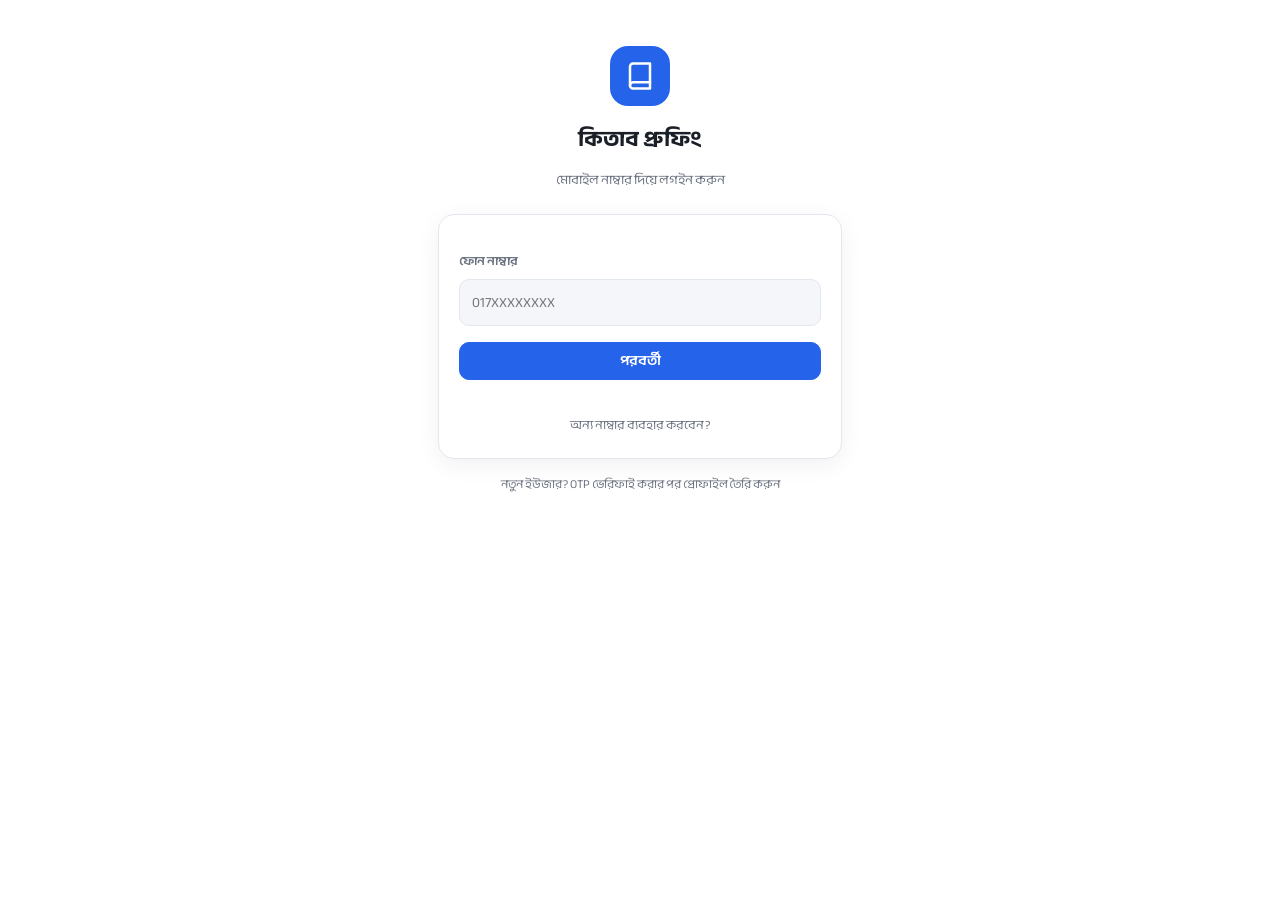
==== admin.html @ d90da6ec "Add files via upload" ====
<!doctype html>
<html lang="bn">
<head>
<meta charset="utf-8">
<meta name="viewport" content="width=device-width, initial-scale=1, viewport-fit=cover">
<title>অ্যাডমিন প্যানেল - কিতাব প্রুফিং</title>
<link rel="preconnect" href="https://fonts.googleapis.com">
<link rel="preconnect" href="https://fonts.gstatic.com" crossorigin>
<link href="https://fonts.googleapis.com/css2?family=Anek+Bangla:wght@400;500;600;700&family=Noto+Serif+Bengali:wght@400;500;600;700&display=swap" rel="stylesheet">
<link rel="stylesheet" href="common.css">
</head>
<body>
<header class="top">
  <button id="bBack" class="sm"><span data-ic="left"></span>টাস্ক</button>
  <h2>অ্যাডমিন প্যানেল</h2>
  <button id="bOut" class="sm"><span data-ic="logout"></span>লগআউট</button>
</header>
<main class="wrap wide">
  <div class="tabs">
    <button id="tUsers" class="on"><span data-ic="users"></span>ব্যবহারকারী</button>
    <button id="tBooks"><span data-ic="book"></span>কিতাব</button>
    <button id="tSet"><span data-ic="settings"></span>সেটিংস</button>
  </div>

  <!-- USERS -->
  <section id="pUsers">
    <div class="row" style="margin-bottom:12px">
      <input id="uq" type="search" placeholder="নাম বা নাম্বার দিয়ে খুঁজুন" style="flex:1;min-width:200px">
      <span class="badge" id="uCount"></span>
      <button id="uReload" class="sm"><span data-ic="refresh"></span></button>
    </div>
    <div id="uList"></div>
  </section>

  <!-- BOOKS -->
  <section id="pBooks" hidden>
    <div class="row" style="margin-bottom:12px"><b style="flex:1">সব কিতাব</b>
      <button id="bAdd" class="primary sm"><span data-ic="plus"></span>নতুন কিতাব</button></div>
    <div id="bList"></div>
  </section>

  <!-- SETTINGS -->
  <section id="pSet" hidden style="max-width:640px">
    <div class="card">
      <b>GitHub ও Gemini সেটিংস</b>
      <p class="hint">এই মানগুলো Supabase-এ থাকে এবং সব কিতাবের view.html-এ প্রযোজ্য হয়। ফাঁকা রাখলে view.html-এর ডিফল্ট ব্যবহার হবে।</p>
      <label class="f" for="sTok">GitHub Token</label><input id="sTok" type="password" autocomplete="off" placeholder="github_pat_...">
      <label class="f" for="sKey">Gemini API Key</label><input id="sKey" type="password" autocomplete="off" placeholder="AIza...">
      <label class="f" for="sMod">Model</label><input id="sMod" type="text" placeholder="gemini-3.5-flash-lite">
      <label class="f" for="sTmp">Temperature (০ – ২)</label><input id="sTmp" type="number" min="0" max="2" step="0.1">
      <label class="f" for="sP1">Prompt - এপি আই ১ (ছবি থেকে টেক্সট / OCR)</label><textarea id="sP1" rows="6"></textarea>
      <label class="f" for="sP2">Prompt - এপি আই ২ (টেক্সট প্রুফিং)</label><textarea id="sP2" rows="6"></textarea>
      <button id="sSave" class="primary block" style="margin-top:18px">সংরক্ষণ</button>
    </div>
  </section>
</main>

<!-- book dialog -->
<dialog id="bDlg">
  <h3 id="bdT">নতুন কিতাব</h3>
  <label class="f" for="fName">কিতাবের নাম *</label><input id="fName" type="text">
  <label class="f" for="fAuth">কিতাবের লেখকের নাম</label><input id="fAuth" type="text">
  <label class="f" for="fCover">কিতাবের ছবির লিংক</label><input id="fCover" type="url" placeholder="https://...">
  <label class="f" for="fPdf">কিতাবের পিডিএফ লিংক</label><input id="fPdf" type="url" placeholder="https://...">
  <label class="f" for="fGu">GitHub Username *</label><input id="fGu" type="text" autocapitalize="off" placeholder="SunniPedia">
  <label class="f" for="fRepo">Repo Name *</label><input id="fRepo" type="text" autocapitalize="off" placeholder="pdftojpg">
  <label class="f" for="fBr">Branch (ঐচ্ছিক)</label><input id="fBr" type="text" autocapitalize="off" placeholder="main">
  <label class="f" for="fFold">রিপোর ফোল্ডার প্রিফিক্স</label><input id="fFold" type="text" autocapitalize="off" placeholder="যেমন: bukhari (ফাঁকা থাকলে কিতাবের নাম)">
  <p class="hint">ফোল্ডার হবে <b>প্রিফিক্স_pages</b>, <b>প্রিফিক্স_texts</b>, <b>প্রিফিক্স_proofed.json</b></p>
  <div class="err" id="bdErr"></div>
  <div class="acts"><button id="bdCancel">বন্ধ</button><button id="bdSave" class="primary">সংরক্ষণ</button></div>
</dialog>

<!-- pin dialog -->
<dialog id="pDlg">
  <h3>PIN রিসেট</h3>
  <p class="hint" id="pdWho"></p>
  <button id="pdClear" class="block" style="margin-top:10px">PIN মুছুন (ইউজার পরের লগইনে নতুন PIN দেবে)</button>
  <label class="f" for="pdNew">অথবা সরাসরি নতুন ৪ ডিজিটের PIN দিন</label>
  <input id="pdNew" class="pin" type="text" inputmode="numeric" maxlength="4" placeholder="----">
  <div class="err" id="pdErr"></div>
  <div class="acts"><button id="pdCancel">বন্ধ</button><button id="pdSet" class="primary">নতুন PIN সেট</button></div>
</dialog>

<script src="common.js"></script>
<script>
(async () => {
const {$,esc,toast}=App;
const me=await App.requireAuth({admin:true});
App.hydrateIcons();
$('bBack').onclick=()=>location.href='task.html'; $('bOut').onclick=()=>App.logout();
const PM={bkash:'বিকাশ',nagad:'নগদ'}, enc=encodeURIComponent;
let users=[],books=[];

/* tabs */
const tabs={Users:'pUsers',Books:'pBooks',Set:'pSet'};
Object.keys(tabs).forEach(k=>$('t'+k).onclick=()=>{
  Object.entries(tabs).forEach(([n,p])=>{$(p).hidden=n!==k;$('t'+n).classList.toggle('on',n===k);});
  if(k==='Set')loadSettings();
});

/* ---------- USERS ---------- */
async function loadUsers(){
  try{users=await App.sb.get('app_users?select=*&order=created_at.desc');renderUsers();}
  catch(e){toast(e.message,true);}
}
function renderUsers(){
  const q=$('uq').value.trim().toLowerCase();
  const l=users.filter(u=>!q||(u.full_name||'').toLowerCase().includes(q)||(u.phone||'').includes(q));
  $('uCount').textContent='মোট '+users.length+' জন';
  $('uList').innerHTML=l.length?l.map(u=>{
    const bound=!App.deviceEmpty(u.device_id), self=u.id===me.id;
    return `<div class="li" data-id="${esc(u.id)}">
      <div class="row"><b style="flex:1">${esc(u.full_name)}${App.isAdminPhone(u.phone)?' <span class="badge ok">অ্যাডমিন</span>':''}</b>
        <span class="badge ${bound?'ok':'warn'}">${bound?'ডিভাইস যুক্ত':'ডিভাইস খালি'}</span>
        <span class="badge ${App.hasPin(u)?'':'warn'}">${App.hasPin(u)?'PIN আছে':'PIN নেই'}</span></div>
      <div class="meta">মোবাইল: ${esc(u.phone)}<br>${esc(PM[u.payment_method]||'পেমেন্ট')}: ${esc(u.payment_number||'-')}<br>যোগ দিয়েছেন: ${u.created_at?new Date(u.created_at).toLocaleString('bn-BD'):'-'}</div>
      <div class="row">
        <button class="sm" data-a="pin"><span data-ic="key"></span>PIN রিসেট</button>
        <button class="sm" data-a="dev"><span data-ic="device"></span>ডিভাইস রিসেট</button>
        ${self?'':'<button class="sm danger" data-a="del"><span data-ic="trash"></span>ডিলিট</button>'}
      </div></div>`;}).join(''):'<div class="empty">কোনো ইউজার নেই</div>';
  App.hydrateIcons($('uList'));
}
$('uq').oninput=renderUsers; $('uReload').onclick=loadUsers;
let pinTarget=null;
$('uList').onclick=async e=>{
  const b=e.target.closest('button[data-a]');if(!b)return;
  const u=users.find(x=>x.id===b.closest('.li').dataset.id);if(!u)return;
  if(b.dataset.a==='pin'){pinTarget=u;$('pdWho').textContent=u.full_name+' ('+u.phone+')';$('pdNew').value='';$('pdErr').textContent='';$('pDlg').showModal();}
  else if(b.dataset.a==='dev'){
    if(!confirm(u.full_name+' এর ডিভাইস রিসেট করবেন? ইউজার অন্য ফোনে লগইন করতে পারবে।'))return;
    try{await App.sb.patch('app_users?id=eq.'+enc(u.id),{device_id:null});toast('ডিভাইস রিসেট হয়েছে');loadUsers();}catch(x){toast(x.message,true);}
  }else if(b.dataset.a==='del'){
    if(!confirm(u.full_name+' কে মুছে ফেলবেন? এটি ফেরানো যাবে না।'))return;
    try{await App.sb.del('app_users?id=eq.'+enc(u.id));toast('ইউজার ডিলিট হয়েছে');loadUsers();}catch(x){toast(x.message,true);}
  }
};
$('pdCancel').onclick=()=>$('pDlg').close();
$('pdNew').oninput=e=>e.target.value=e.target.value.replace(/\D/g,'');
$('pdClear').onclick=async()=>{
  try{await App.sb.patch('app_users?id=eq.'+enc(pinTarget.id),{password_salt:null,password_hash:null});$('pDlg').close();toast('PIN মুছে ফেলা হয়েছে');loadUsers();}catch(x){$('pdErr').textContent=x.message;}
};
$('pdSet').onclick=async()=>{
  const p=$('pdNew').value;if(p.length!==4){$('pdErr').textContent='৪ ডিজিটের PIN দিন';return;}
  try{const s=App.newSalt(),h=await App.hashPin(p,s);
    await App.sb.patch('app_users?id=eq.'+enc(pinTarget.id),{password_salt:s,password_hash:h});
    $('pDlg').close();toast('নতুন PIN সেট হয়েছে');loadUsers();}catch(x){$('pdErr').textContent=x.message;}
};

/* ---------- BOOKS ---------- */
async function loadBooks(){
  try{books=await App.sb.get('books?select=*&order=created_at.desc');renderBooks();}catch(e){toast(e.message,true);}
}
function renderBooks(){
  $('bList').innerHTML=books.length?books.map(b=>`<div class="li" data-id="${esc(b.id)}">
    <div class="row" style="flex-wrap:nowrap">
      <div style="width:44px;height:58px;border-radius:6px;overflow:hidden;background:var(--panel2);flex:none;display:flex;align-items:center;justify-content:center;color:var(--muted)">${b.cover_url?`<img src="${esc(b.cover_url)}" alt="" style="width:100%;height:100%;object-fit:cover">`:App.ic('book')}</div>
      <div style="flex:1;min-width:0"><b>${esc(b.name)}</b><div class="meta">${esc(b.author||'')}<br>${esc(b.github_username)}/${esc(b.repo_name)} &middot; ${esc((b.folder||b.name))}_pages${b.pdf_url?'<br><a href="'+esc(b.pdf_url)+'" target="_blank" rel="noopener">PDF লিংক</a>':''}</div></div>
    </div>
    <div class="row"><button class="sm" data-a="edit"><span data-ic="edit"></span>এডিট</button><button class="sm danger" data-a="del"><span data-ic="trash"></span>ডিলিট</button></div></div>`).join(''):'<div class="empty">কোনো কিতাব যোগ করা হয়নি</div>';
  App.hydrateIcons($('bList'));
}
let editId=null;
function openBook(b){
  editId=b?b.id:null;$('bdT').textContent=b?'কিতাব এডিট':'নতুন কিতাব';$('bdErr').textContent='';
  const v=b||{};
  $('fName').value=v.name||'';$('fAuth').value=v.author||'';$('fCover').value=v.cover_url||'';$('fPdf').value=v.pdf_url||'';
  $('fGu').value=v.github_username||'';$('fRepo').value=v.repo_name||'';$('fBr').value=v.branch||'';$('fFold').value=v.folder||'';
  $('bDlg').showModal();
}
$('bAdd').onclick=()=>openBook(null);$('bdCancel').onclick=()=>$('bDlg').close();
$('bList').onclick=async e=>{
  const b=e.target.closest('button[data-a]');if(!b)return;
  const bk=books.find(x=>x.id===b.closest('.li').dataset.id);if(!bk)return;
  if(b.dataset.a==='edit')openBook(bk);
  else if(confirm('"'+bk.name+'" কিতাবটি ডিলিট করবেন?')){
    try{await App.sb.del('books?id=eq.'+enc(bk.id));toast('কিতাব ডিলিট হয়েছে');loadBooks();}catch(x){toast(x.message,true);}
  }
};
$('bdSave').onclick=async()=>{
  const row={name:$('fName').value.trim(),author:$('fAuth').value.trim(),cover_url:$('fCover').value.trim(),pdf_url:$('fPdf').value.trim(),
    github_username:$('fGu').value.trim(),repo_name:$('fRepo').value.trim(),branch:$('fBr').value.trim(),folder:$('fFold').value.trim().replace(/^\/+|\/+$/g,'')};
  if(!row.name||!row.github_username||!row.repo_name){$('bdErr').textContent='কিতাবের নাম, GitHub Username ও Repo Name আবশ্যক';return;}
  try{
    if(editId)await App.sb.patch('books?id=eq.'+enc(editId),row);else await App.sb.post('books',row);
    $('bDlg').close();toast('কিতাব সংরক্ষিত হয়েছে');loadBooks();
  }catch(x){$('bdErr').textContent=x.message;}
};

/* ---------- SETTINGS ---------- */
async function loadSettings(){
  try{const r=(await App.sb.get('app_settings?id=eq.1&limit=1'))[0]||{};
    $('sTok').value=r.github_token||'';$('sKey').value=r.gemini_api_key||'';$('sMod').value=r.gemini_model||'';
    $('sTmp').value=r.gemini_temp==null?'':r.gemini_temp;$('sP1').value=r.prompt_ocr||'';$('sP2').value=r.prompt_proof||'';
  }catch(e){toast(e.message,true);}
}
$('sSave').onclick=async()=>{
  const t=parseFloat($('sTmp').value);
  const row={id:1,github_token:$('sTok').value.trim(),gemini_api_key:$('sKey').value.trim(),gemini_model:$('sMod').value.trim().replace(/^models\//,''),
    gemini_temp:Number.isFinite(t)?Math.min(2,Math.max(0,t)):null,prompt_ocr:$('sP1').value.trim(),prompt_proof:$('sP2').value.trim()};
  try{await App.sb.upsert('app_settings?on_conflict=id',row);toast('সেটিংস সংরক্ষিত হয়েছে');}catch(e){toast(e.message,true);}
};

loadUsers();loadBooks();
})();
</script>
</body>
</html>
---- common.css ----
:root{--bg:#fff;--fg:#1b1f27;--muted:#6b7280;--line:#e3e7ee;--panel:#f4f6fa;--panel2:#eaeef5;--pri:#2563eb;--pri-fg:#fff;--ok:#16a34a;--warn:#c2410c;--err:#dc2626;
--ui:"Anek Bangla","Noto Sans Bengali","Kalpurush",system-ui,-apple-system,"Segoe UI",sans-serif}
@media(prefers-color-scheme:dark){:root{--bg:#14161a;--fg:#e8eaed;--muted:#9aa3b2;--line:#2a2e36;--panel:#1d2127;--panel2:#262b33;--pri:#7aa7ff;--pri-fg:#0b0d10;--ok:#6fd08c;--warn:#fbbf24;--err:#f87171}}
*{box-sizing:border-box}html,body{margin:0;min-height:100%}
body{background:var(--bg);color:var(--fg);font-family:var(--ui);font-size:14px;-webkit-font-smoothing:antialiased}
.i{width:16px;height:16px;flex:none;fill:none;stroke:currentColor;stroke-width:2;stroke-linecap:round;stroke-linejoin:round}
.i.lg{width:22px;height:22px}
button,select,input,textarea{font:inherit;color:var(--fg);background:var(--panel);border:1px solid var(--line);border-radius:10px;padding:9px 12px;transition:background .15s,border-color .15s,filter .15s}
button{cursor:pointer;display:inline-flex;align-items:center;justify-content:center;gap:6px;line-height:1.25;white-space:nowrap}
button:hover{background:var(--panel2)}button:active{filter:brightness(.92)}button:disabled{opacity:.5;cursor:default}
button.primary{background:var(--pri);border-color:var(--pri);color:var(--pri-fg);font-weight:600}
button.danger{color:var(--err);border-color:var(--err);background:transparent}
button.sm{padding:5px 9px;font-size:12.5px;border-radius:8px}
button.block{width:100%}
input:focus,select:focus,textarea:focus,button:focus-visible{outline:2px solid var(--pri);outline-offset:1px}
input,select,textarea{width:100%}textarea{resize:vertical;min-height:90px}
label.f{display:block;font-size:12.5px;font-weight:600;color:var(--muted);margin:14px 0 6px}
.err{color:var(--err);font-size:12.5px;min-height:18px;margin-top:10px;text-align:center}
.hint{color:var(--muted);font-size:12px;line-height:1.5}
.wrap{max-width:440px;margin:0 auto;padding:28px 18px 40px}
.wrap.wide{max-width:980px}
.brand{display:flex;flex-direction:column;align-items:center;gap:8px;margin:18px 0 22px;text-align:center}
.brand .logo{width:60px;height:60px;border-radius:18px;background:var(--pri);color:var(--pri-fg);display:flex;align-items:center;justify-content:center}
.brand .logo .i{width:30px;height:30px}
.brand h1{font-size:22px;margin:4px 0 0}.brand p{margin:0;color:var(--muted);font-size:13px}
.card{background:var(--bg);border:1px solid var(--line);border-radius:16px;padding:20px;box-shadow:0 6px 24px rgba(0,0,0,.06)}
.pin{text-align:center;letter-spacing:.6em;font-size:22px;font-weight:700;padding-left:.6em}
.link{background:none;border:0;color:var(--pri);padding:10px 0 0;font-size:12.5px;font-weight:600;width:100%}
.link.mut{color:var(--muted);font-weight:400}
.seg{display:flex;gap:8px}.seg label{flex:1;position:relative}
.seg input{position:absolute;opacity:0;pointer-events:none}
.seg span{display:flex;align-items:center;justify-content:center;gap:6px;padding:10px;border:1px solid var(--line);border-radius:10px;background:var(--panel);font-weight:600;cursor:pointer}
.seg input:checked+span{background:var(--pri);border-color:var(--pri);color:var(--pri-fg)}
header.top{position:sticky;top:0;z-index:20;display:flex;align-items:center;gap:8px;padding:10px 14px;background:var(--bg);border-bottom:1px solid var(--line)}
header.top h2{flex:1;margin:0;font-size:16px}
.grid{display:grid;grid-template-columns:repeat(auto-fill,minmax(150px,1fr));gap:14px}
.book{display:flex;flex-direction:column;background:var(--bg);border:1px solid var(--line);border-radius:14px;overflow:hidden;cursor:pointer;text-align:left;padding:0;transition:transform .15s,box-shadow .15s}
.book:hover{transform:translateY(-2px);box-shadow:0 8px 22px rgba(0,0,0,.1)}
.book .cv{aspect-ratio:3/4;background:var(--panel2);display:flex;align-items:center;justify-content:center;color:var(--muted)}
.book .cv img{width:100%;height:100%;object-fit:cover;display:block}.book .cv .i{width:40px;height:40px}
.book .bt{padding:10px 11px 12px}.book b{display:block;font-size:14px;line-height:1.35}.book small{color:var(--muted)}
.empty{text-align:center;color:var(--muted);padding:40px 10px}
nav.bottom{position:fixed;left:0;right:0;bottom:0;display:flex;background:var(--bg);border-top:1px solid var(--line);padding-bottom:env(safe-area-inset-bottom,0)}
nav.bottom button{flex:1;flex-direction:column;gap:3px;border:0;border-radius:0;background:transparent;padding:9px 0;color:var(--muted);font-size:12px}
nav.bottom button.on{color:var(--pri);font-weight:700}nav.bottom .i{width:22px;height:22px}
.row{display:flex;align-items:center;gap:10px;flex-wrap:wrap}
.li{display:flex;flex-direction:column;gap:8px;padding:12px;border:1px solid var(--line);border-radius:12px;background:var(--bg);margin-bottom:10px}
.li .meta{color:var(--muted);font-size:12.5px;line-height:1.6}
.badge{display:inline-block;padding:1px 8px;border-radius:99px;font-size:11px;font-weight:600;background:var(--panel2);color:var(--muted)}
.badge.ok{background:rgba(22,163,74,.14);color:var(--ok)}.badge.warn{background:rgba(194,65,12,.14);color:var(--warn)}
.tabs{display:flex;gap:6px;margin:14px 0;overflow-x:auto}.tabs button{flex:none}.tabs button.on{background:var(--pri);border-color:var(--pri);color:var(--pri-fg);font-weight:600}
dialog{border:1px solid var(--line);border-radius:16px;padding:20px;background:var(--bg);color:var(--fg);width:min(92vw,460px);max-height:90vh}
dialog::backdrop{background:rgba(0,0,0,.45)}dialog h3{margin:0 0 4px}
dialog .acts{display:flex;gap:8px;justify-content:flex-end;margin-top:18px}
.av{width:76px;height:76px;border-radius:50%;background:var(--pri);color:var(--pri-fg);display:flex;align-items:center;justify-content:center;font-size:30px;font-weight:700;margin:0 auto 10px}
.kv{display:flex;justify-content:space-between;gap:12px;padding:12px 0;border-bottom:1px solid var(--line)}.kv span{color:var(--muted)}
#toast{position:fixed;left:50%;bottom:84px;transform:translateX(-50%);background:#111827;color:#fff;padding:9px 16px;border-radius:10px;font-size:13px;opacity:0;pointer-events:none;transition:opacity .2s;z-index:200;max-width:90vw;text-align:center}
#toast.show{opacity:1}#toast.bad{background:var(--err)}
.spin{width:18px;height:18px;border:2px solid var(--line);border-top-color:var(--pri);border-radius:50%;animation:sp .7s linear infinite;margin:14px auto;display:none}.spin.on{display:block}
@keyframes sp{to{transform:rotate(360deg)}}
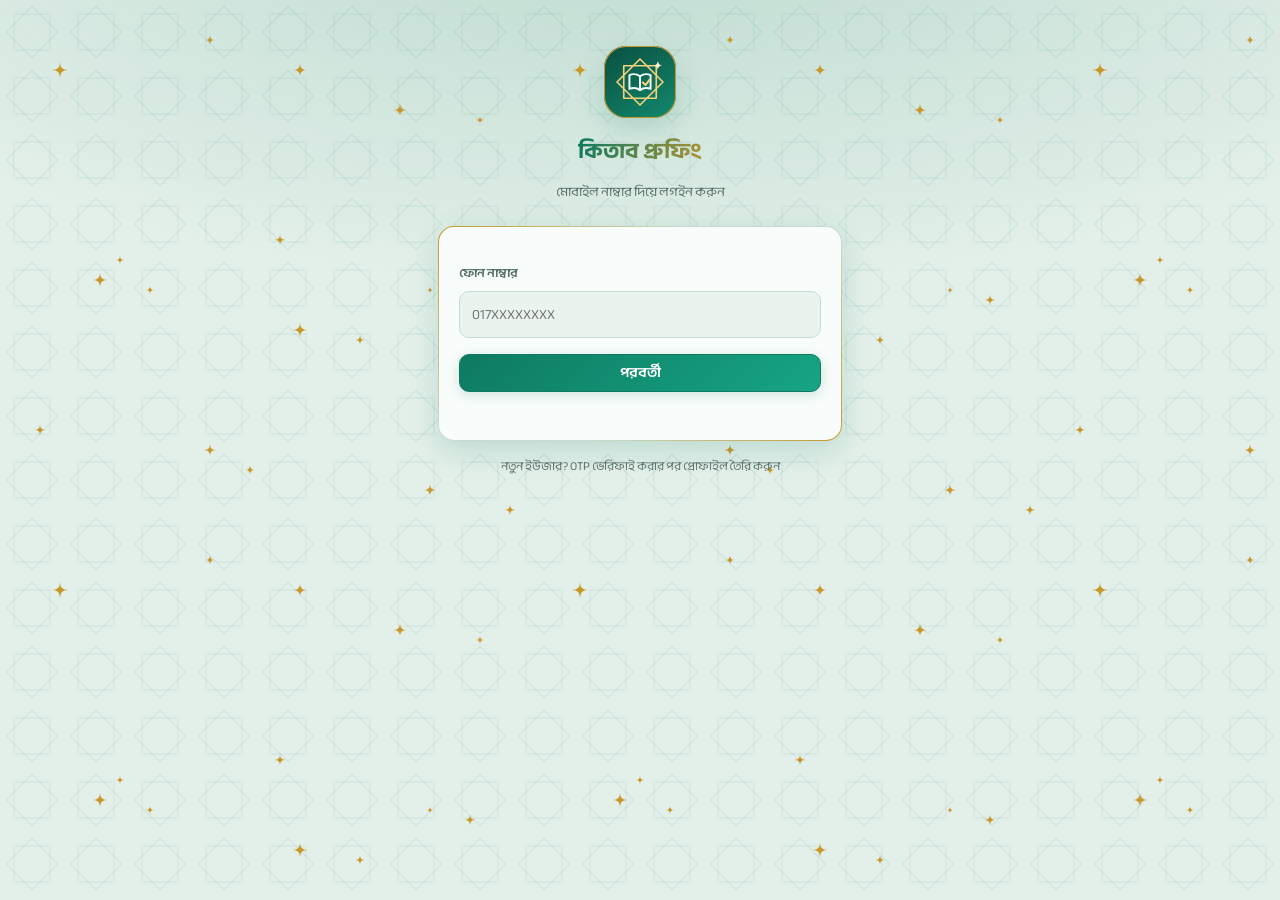
==== commit 6ce08bd7: "Add files via upload" ====
--- a/admin.html
+++ b/admin.html
@@ -8,6 +8,9 @@
 <link rel="preconnect" href="https://fonts.gstatic.com" crossorigin>
 <link href="https://fonts.googleapis.com/css2?family=Anek+Bangla:wght@400;500;600;700&family=Noto+Serif+Bengali:wght@400;500;600;700&display=swap" rel="stylesheet">
 <link rel="stylesheet" href="common.css">
+<link rel="stylesheet" href="theme.css">
+<link rel="icon" href="icon.svg" type="image/svg+xml">
+<meta name="theme-color" content="#0b5f4c">
 </head>
 <body>
 <header class="top">
@@ -41,10 +44,23 @@
 
   <!-- SETTINGS -->
   <section id="pSet" hidden style="max-width:640px">
+    <div class="card" style="margin-bottom:16px">
+      <div class="row"><b style="flex:1">এপি আই নিয়ন্ত্রণ (চালু / বন্ধ)</b><span class="apistate on" id="sApiState">চালু</span></div>
+      <p class="hint">বন্ধ করলে view.html-এ এপি আই - ১ (ছবি থেকে টেক্সট, অটো OCR সহ) ও এপি আই - ২ (প্রুফিং) কেউই চালাতে পারবে না — টেক্সট আর নিজে থেকে আসবে না, পেইজের স্ট্যাটাস লাইনে <b>"টেক্সট নেই (পেস্ট করে সেভ করুন) • এপি আই বন্ধ"</b> দেখাবে। টগল করলেই সাথে সাথে সংরক্ষিত হয় (ইউজাররা সর্বোচ্চ ~৩০ সেকেন্ডের মধ্যে বা পেইজে ফিরলেই নতুন অবস্থা পায়)।</p>
+      <label class="sw" for="sApiOn"><input id="sApiOn" type="checkbox" checked><span class="sw-t"></span><b id="sApiLbl">এপি আই চালু</b></label>
+    </div>
     <div class="card">
-      <b>GitHub ও Gemini সেটিংস</b>
-      <p class="hint">এই মানগুলো Supabase-এ থাকে এবং সব কিতাবের view.html-এ প্রযোজ্য হয়। ফাঁকা রাখলে view.html-এর ডিফল্ট ব্যবহার হবে।</p>
+      <b>GitHub সেটিংস (সব কিতাবের ডিফল্ট)</b>
+      <p class="hint">কোনো কিতাবে নিজস্ব GitHub Username / Repo না দিলে এই ডিফল্ট ব্যবহার হবে। মানগুলো Supabase-এ থাকে এবং সব কিতাবের view.html-এ প্রযোজ্য হয়।</p>
+      <label class="f" for="sGu">GitHub Username</label><input id="sGu" type="text" autocapitalize="off" placeholder="SunniPedia">
+      <label class="f" for="sRepo">Repo Name</label><input id="sRepo" type="text" autocapitalize="off" placeholder="pdftojpg">
+      <label class="f" for="sBr">Branch (ফাঁকা = ডিফল্ট ব্রাঞ্চ)</label><input id="sBr" type="text" autocapitalize="off" placeholder="main">
+      <label class="f" for="sPages">পেইজ ফোল্ডার (প্রিফিক্স_ এর পরে)</label><input id="sPages" type="text" autocapitalize="off" placeholder="pages">
+      <label class="f" for="sTexts">টেক্সট ফোল্ডার</label><input id="sTexts" type="text" autocapitalize="off" placeholder="texts">
+      <label class="f" for="sProofF">প্রুফড ফাইলের নাম</label><input id="sProofF" type="text" autocapitalize="off" placeholder="proofed.json">
+      <label class="f" for="sProofD">প্রুফড ফোল্ডার</label><input id="sProofD" type="text" autocapitalize="off" placeholder="proofed">
       <label class="f" for="sTok">GitHub Token</label><input id="sTok" type="password" autocomplete="off" placeholder="github_pat_...">
+      <b style="display:block;margin-top:22px">Gemini সেটিংস</b>
       <label class="f" for="sKey">Gemini API Key</label><input id="sKey" type="password" autocomplete="off" placeholder="AIza...">
       <label class="f" for="sMod">Model</label><input id="sMod" type="text" placeholder="gemini-3.5-flash-lite">
       <label class="f" for="sTmp">Temperature (০ – ২)</label><input id="sTmp" type="number" min="0" max="2" step="0.1">
@@ -62,9 +78,10 @@
   <label class="f" for="fAuth">কিতাবের লেখকের নাম</label><input id="fAuth" type="text">
   <label class="f" for="fCover">কিতাবের ছবির লিংক</label><input id="fCover" type="url" placeholder="https://...">
   <label class="f" for="fPdf">কিতাবের পিডিএফ লিংক</label><input id="fPdf" type="url" placeholder="https://...">
-  <label class="f" for="fGu">GitHub Username *</label><input id="fGu" type="text" autocapitalize="off" placeholder="SunniPedia">
-  <label class="f" for="fRepo">Repo Name *</label><input id="fRepo" type="text" autocapitalize="off" placeholder="pdftojpg">
-  <label class="f" for="fBr">Branch (ঐচ্ছিক)</label><input id="fBr" type="text" autocapitalize="off" placeholder="main">
+  <label class="f" for="fGu">GitHub Username (ফাঁকা = ডিফল্ট)</label><input id="fGu" type="text" autocapitalize="off">
+  <label class="f" for="fRepo">Repo Name (ফাঁকা = ডিফল্ট)</label><input id="fRepo" type="text" autocapitalize="off">
+  <label class="f" for="fBr">Branch (ফাঁকা = ডিফল্ট)</label><input id="fBr" type="text" autocapitalize="off" placeholder="main">
+  <p class="hint" id="fDef"></p>
   <label class="f" for="fFold">রিপোর ফোল্ডার প্রিফিক্স</label><input id="fFold" type="text" autocapitalize="off" placeholder="যেমন: bukhari (ফাঁকা থাকলে কিতাবের নাম)">
   <p class="hint">ফোল্ডার হবে <b>প্রিফিক্স_pages</b>, <b>প্রিফিক্স_texts</b>, <b>প্রিফিক্স_proofed.json</b></p>
   <div class="err" id="bdErr"></div>
@@ -90,7 +107,9 @@
 App.hydrateIcons();
 $('bBack').onclick=()=>location.href='task.html'; $('bOut').onclick=()=>App.logout();
 const PM={bkash:'বিকাশ',nagad:'নগদ'}, enc=encodeURIComponent;
-let users=[],books=[];
+let users=[],books=[],S={};
+const DEF={github_username:'SunniPedia',repo_name:'pdftojpg',pages_dir:'pages',texts_dir:'texts',proof_file:'proofed.json',proof_dir:'proofed'};
+const eff=(b,k)=>(b[k]||S[k]||DEF[k]||'');
 
 /* tabs */
 const tabs={Users:'pUsers',Books:'pBooks',Set:'pSet'};
@@ -156,7 +175,7 @@
   $('bList').innerHTML=books.length?books.map(b=>`<div class="li" data-id="${esc(b.id)}">
     <div class="row" style="flex-wrap:nowrap">
       <div style="width:44px;height:58px;border-radius:6px;overflow:hidden;background:var(--panel2);flex:none;display:flex;align-items:center;justify-content:center;color:var(--muted)">${b.cover_url?`<img src="${esc(b.cover_url)}" alt="" style="width:100%;height:100%;object-fit:cover">`:App.ic('book')}</div>
-      <div style="flex:1;min-width:0"><b>${esc(b.name)}</b><div class="meta">${esc(b.author||'')}<br>${esc(b.github_username)}/${esc(b.repo_name)} &middot; ${esc((b.folder||b.name))}_pages${b.pdf_url?'<br><a href="'+esc(b.pdf_url)+'" target="_blank" rel="noopener">PDF লিংক</a>':''}</div></div>
+      <div style="flex:1;min-width:0"><b>${esc(b.name)}</b><div class="meta">${esc(b.author||'')}<br>${esc(eff(b,'github_username'))}/${esc(eff(b,'repo_name'))}${(!b.github_username&&!b.repo_name)?' (ডিফল্ট)':''} &middot; ${esc((b.folder||b.name))}_${esc(S.pages_dir||DEF.pages_dir)}${b.pdf_url?'<br><a href="'+esc(b.pdf_url)+'" target="_blank" rel="noopener">PDF লিংক</a>':''}</div></div>
     </div>
     <div class="row"><button class="sm" data-a="edit"><span data-ic="edit"></span>এডিট</button><button class="sm danger" data-a="del"><span data-ic="trash"></span>ডিলিট</button></div></div>`).join(''):'<div class="empty">কোনো কিতাব যোগ করা হয়নি</div>';
   App.hydrateIcons($('bList'));
@@ -167,6 +186,8 @@
   const v=b||{};
   $('fName').value=v.name||'';$('fAuth').value=v.author||'';$('fCover').value=v.cover_url||'';$('fPdf').value=v.pdf_url||'';
   $('fGu').value=v.github_username||'';$('fRepo').value=v.repo_name||'';$('fBr').value=v.branch||'';$('fFold').value=v.folder||'';
+  $('fGu').placeholder=eff({},'github_username');$('fRepo').placeholder=eff({},'repo_name');
+  $('fDef').textContent='ডিফল্ট: '+eff({},'github_username')+' / '+eff({},'repo_name')+' (সেটিংস ট্যাব থেকে বদলানো যায়)';
   $('bDlg').showModal();
 }
 $('bAdd').onclick=()=>openBook(null);$('bdCancel').onclick=()=>$('bDlg').close();
@@ -181,7 +202,7 @@
 $('bdSave').onclick=async()=>{
   const row={name:$('fName').value.trim(),author:$('fAuth').value.trim(),cover_url:$('fCover').value.trim(),pdf_url:$('fPdf').value.trim(),
     github_username:$('fGu').value.trim(),repo_name:$('fRepo').value.trim(),branch:$('fBr').value.trim(),folder:$('fFold').value.trim().replace(/^\/+|\/+$/g,'')};
-  if(!row.name||!row.github_username||!row.repo_name){$('bdErr').textContent='কিতাবের নাম, GitHub Username ও Repo Name আবশ্যক';return;}
+  if(!row.name){$('bdErr').textContent='কিতাবের নাম আবশ্যক';return;}
   try{
     if(editId)await App.sb.patch('books?id=eq.'+enc(editId),row);else await App.sb.post('books',row);
     $('bDlg').close();toast('কিতাব সংরক্ষিত হয়েছে');loadBooks();
@@ -189,20 +210,54 @@
 };
 
 /* ---------- SETTINGS ---------- */
+async function fetchS(){try{S=(await App.sb.get('app_settings?id=eq.1&limit=1'))[0]||{};}catch(e){S={};toast(e.message,true);}return S;}
 async function loadSettings(){
-  try{const r=(await App.sb.get('app_settings?id=eq.1&limit=1'))[0]||{};
+  try{const r=await fetchS();
+    $('sGu').value=r.github_username||DEF.github_username;$('sRepo').value=r.repo_name||DEF.repo_name;$('sBr').value=r.branch||'';
+    $('sPages').value=r.pages_dir||DEF.pages_dir;$('sTexts').value=r.texts_dir||DEF.texts_dir;
+    $('sProofF').value=r.proof_file||DEF.proof_file;$('sProofD').value=r.proof_dir||DEF.proof_dir;
     $('sTok').value=r.github_token||'';$('sKey').value=r.gemini_api_key||'';$('sMod').value=r.gemini_model||'';
     $('sTmp').value=r.gemini_temp==null?'':r.gemini_temp;$('sP1').value=r.prompt_ocr||'';$('sP2').value=r.prompt_proof||'';
+    showApi(r.api_enabled!==false);
   }catch(e){toast(e.message,true);}
 }
 $('sSave').onclick=async()=>{
   const t=parseFloat($('sTmp').value);
-  const row={id:1,github_token:$('sTok').value.trim(),gemini_api_key:$('sKey').value.trim(),gemini_model:$('sMod').value.trim().replace(/^models\//,''),
-    gemini_temp:Number.isFinite(t)?Math.min(2,Math.max(0,t)):null,prompt_ocr:$('sP1').value.trim(),prompt_proof:$('sP2').value.trim()};
-  try{await App.sb.upsert('app_settings?on_conflict=id',row);toast('সেটিংস সংরক্ষিত হয়েছে');}catch(e){toast(e.message,true);}
-};
-
-loadUsers();loadBooks();
+  const sl=v=>v.trim().replace(/^\/+|\/+$/g,'');
+  const row={id:1,github_username:sl($('sGu').value)||DEF.github_username,repo_name:sl($('sRepo').value)||DEF.repo_name,branch:$('sBr').value.trim(),
+    pages_dir:sl($('sPages').value)||DEF.pages_dir,texts_dir:sl($('sTexts').value)||DEF.texts_dir,
+    proof_file:$('sProofF').value.trim().replace(/^\/+/,'')||DEF.proof_file,proof_dir:sl($('sProofD').value)||DEF.proof_dir,
+    github_token:$('sTok').value.trim(),gemini_api_key:$('sKey').value.trim(),gemini_model:$('sMod').value.trim().replace(/^models\//,''),
+    gemini_temp:Number.isFinite(t)?Math.min(2,Math.max(0,t)):null,prompt_ocr:$('sP1').value.trim(),prompt_proof:$('sP2').value.trim(),
+    api_enabled:$('sApiOn').checked};
+  try{await App.sb.upsert('app_settings?on_conflict=id',row);S={...S,...row};renderBooks();toast('সেটিংস সংরক্ষিত হয়েছে');}
+  catch(e){
+    if(/api_enabled/i.test(e.message)){ // নতুন কলাম এখনো যোগ হয়নি: বাকি সেটিংস অন্তত সংরক্ষণ হোক
+      const{api_enabled,...rest}=row;
+      try{await App.sb.upsert('app_settings?on_conflict=id',rest);S={...S,...rest};renderBooks();toast('সেটিংস সংরক্ষিত, কিন্তু এপি আই চালু/বন্ধ সংরক্ষণ হয়নি — Supabase SQL Editor-এ supabase_api_toggle.sql চালান',true);}
+      catch(e2){toast(e2.message,true);}
+    }else toast(e.message,true);
+  }
+};
+
+/* ---------- API চালু/বন্ধ (টগল করলেই সাথে সাথে সংরক্ষণ) ---------- */
+function showApi(on){
+  $('sApiOn').checked=on;$('sApiLbl').textContent=on?'এপি আই চালু':'এপি আই বন্ধ';
+  const b=$('sApiState');b.textContent=on?'চালু':'বন্ধ';b.className='apistate '+(on?'on':'off');
+}
+$('sApiOn').onchange=async e=>{
+  const on=e.target.checked;e.target.disabled=true;showApi(on);
+  try{
+    let r=await App.sb.patch('app_settings?id=eq.1',{api_enabled:on});
+    if(!r.length)r=await App.sb.upsert('app_settings?on_conflict=id',{id:1,api_enabled:on});
+    S={...S,api_enabled:on};toast(on?'এপি আই চালু করা হয়েছে':'এপি আই বন্ধ করা হয়েছে');
+  }catch(x){
+    showApi(!on);
+    toast(/api_enabled/i.test(x.message)?'api_enabled কলাম নেই — Supabase SQL Editor-এ supabase_api_toggle.sql চালান':x.message,true);
+  }finally{e.target.disabled=false;}
+};
+
+loadUsers();fetchS().then(loadBooks);
 })();
 </script>
 </body>
--- a/common.css
+++ b/common.css
@@ -1,6 +1,7 @@
 :root{--bg:#fff;--fg:#1b1f27;--muted:#6b7280;--line:#e3e7ee;--panel:#f4f6fa;--panel2:#eaeef5;--pri:#2563eb;--pri-fg:#fff;--ok:#16a34a;--warn:#c2410c;--err:#dc2626;
 --ui:"Anek Bangla","Noto Sans Bengali","Kalpurush",system-ui,-apple-system,"Segoe UI",sans-serif}
 @media(prefers-color-scheme:dark){:root{--bg:#14161a;--fg:#e8eaed;--muted:#9aa3b2;--line:#2a2e36;--panel:#1d2127;--panel2:#262b33;--pri:#7aa7ff;--pri-fg:#0b0d10;--ok:#6fd08c;--warn:#fbbf24;--err:#f87171}}
+[hidden]{display:none!important}
 *{box-sizing:border-box}html,body{margin:0;min-height:100%}
 body{background:var(--bg);color:var(--fg);font-family:var(--ui);font-size:14px;-webkit-font-smoothing:antialiased}
 .i{width:16px;height:16px;flex:none;fill:none;stroke:currentColor;stroke-width:2;stroke-linecap:round;stroke-linejoin:round}
--- a/theme.css
+++ b/theme.css
@@ -0,0 +1,101 @@
+/* RizwanTask theme — জামরুদ (emerald) + সোনালি ঝিলিমিলি
+   সব পেইজে common.css / view.html-এর inline স্টাইলের পরে লোড হয় (তাই রঙ ও সাজ এখান থেকেই নিয়ন্ত্রিত)। */
+:root{
+  --canvas:#e3f0e9;--bg:#f8fcfa;--fg:#12261f;--muted:#587068;--line:#c6dbd0;--panel:#eaf4ef;--panel2:#d9e9e0;
+  --pri:#0e7a62;--pri2:#16a583;--pri-fg:#fff;--ok:#15803d;--warn:#b45309;--err:#dc2626;
+  --gold:#c9972b;--gold2:#f2d27a;--glow:rgba(14,122,98,.18);
+  --tile:url("data:image/svg+xml,%3Csvg xmlns='http://www.w3.org/2000/svg' width='64' height='64' viewBox='0 0 64 64'%3E%3Cg fill='none' stroke='%230e7a62' stroke-opacity='.11' stroke-width='1'%3E%3Crect x='14' y='14' width='36' height='36'/%3E%3Crect x='14' y='14' width='36' height='36' transform='rotate(45 32 32)'/%3E%3C/g%3E%3C/svg%3E");
+  --sp1:url("data:image/svg+xml,%3Csvg xmlns='http://www.w3.org/2000/svg' width='520' height='520' viewBox='0 0 520 520'%3E%3Cg fill='%23c9972b'%3E%3Cpath transform='translate(60 70) scale(1.3)' d='M0-6Q0 0 6 0Q0 0 0 6Q0 0-6 0Q0 0 0-6z'/%3E%3Cpath transform='translate(210 40) scale(0.8)' d='M0-6Q0 0 6 0Q0 0 0 6Q0 0-6 0Q0 0 0-6z'/%3E%3Cpath transform='translate(400 110) scale(1.1)' d='M0-6Q0 0 6 0Q0 0 0 6Q0 0-6 0Q0 0 0-6z'/%3E%3Cpath transform='translate(470 300) scale(0.9)' d='M0-6Q0 0 6 0Q0 0 0 6Q0 0-6 0Q0 0 0-6z'/%3E%3Cpath transform='translate(120 260) scale(0.7)' d='M0-6Q0 0 6 0Q0 0 0 6Q0 0-6 0Q0 0 0-6z'/%3E%3Cpath transform='translate(300 330) scale(1.2)' d='M0-6Q0 0 6 0Q0 0 0 6Q0 0-6 0Q0 0 0-6z'/%3E%3Cpath transform='translate(40 430) scale(0.9)' d='M0-6Q0 0 6 0Q0 0 0 6Q0 0-6 0Q0 0 0-6z'/%3E%3Cpath transform='translate(250 470) scale(0.8)' d='M0-6Q0 0 6 0Q0 0 0 6Q0 0-6 0Q0 0 0-6z'/%3E%3Cpath transform='translate(430 490) scale(1.0)' d='M0-6Q0 0 6 0Q0 0 0 6Q0 0-6 0Q0 0 0-6z'/%3E%3C/g%3E%3C/svg%3E");--sp2:url("data:image/svg+xml,%3Csvg xmlns='http://www.w3.org/2000/svg' width='520' height='520' viewBox='0 0 520 520'%3E%3Cg fill='%23c9972b'%3E%3Cpath transform='translate(150 150) scale(0.9)' d='M0-6Q0 0 6 0Q0 0 0 6Q0 0-6 0Q0 0 0-6z'/%3E%3Cpath transform='translate(350 30) scale(0.7)' d='M0-6Q0 0 6 0Q0 0 0 6Q0 0-6 0Q0 0 0-6z'/%3E%3Cpath transform='translate(490 190) scale(1.2)' d='M0-6Q0 0 6 0Q0 0 0 6Q0 0-6 0Q0 0 0-6z'/%3E%3Cpath transform='translate(80 360) scale(1.0)' d='M0-6Q0 0 6 0Q0 0 0 6Q0 0-6 0Q0 0 0-6z'/%3E%3Cpath transform='translate(230 250) scale(0.8)' d='M0-6Q0 0 6 0Q0 0 0 6Q0 0-6 0Q0 0 0-6z'/%3E%3Cpath transform='translate(380 420) scale(0.9)' d='M0-6Q0 0 6 0Q0 0 0 6Q0 0-6 0Q0 0 0-6z'/%3E%3Cpath transform='translate(300 200) scale(0.6)' d='M0-6Q0 0 6 0Q0 0 0 6Q0 0-6 0Q0 0 0-6z'/%3E%3Cpath transform='translate(170 500) scale(1.1)' d='M0-6Q0 0 6 0Q0 0 0 6Q0 0-6 0Q0 0 0-6z'/%3E%3Cpath transform='translate(20 200) scale(0.7)' d='M0-6Q0 0 6 0Q0 0 0 6Q0 0-6 0Q0 0 0-6z'/%3E%3C/g%3E%3C/svg%3E");
+}
+@media(prefers-color-scheme:dark){:root{
+  --canvas:#06110e;--bg:#0c1b16;--fg:#e4f1ea;--muted:#8db0a3;--line:#1f3b32;--panel:#12261f;--panel2:#1a3329;
+  --pri:#3fd3a6;--pri2:#27b88c;--pri-fg:#04130e;--ok:#6fd08c;--warn:#fbbf24;--err:#f87171;
+  --gold:#e8c56f;--gold2:#f6dc94;--glow:rgba(63,211,166,.2);
+  --tile:url("data:image/svg+xml,%3Csvg xmlns='http://www.w3.org/2000/svg' width='64' height='64' viewBox='0 0 64 64'%3E%3Cg fill='none' stroke='%233fd3a6' stroke-opacity='.09' stroke-width='1'%3E%3Crect x='14' y='14' width='36' height='36'/%3E%3Crect x='14' y='14' width='36' height='36' transform='rotate(45 32 32)'/%3E%3C/g%3E%3C/svg%3E");
+  --sp1:url("data:image/svg+xml,%3Csvg xmlns='http://www.w3.org/2000/svg' width='520' height='520' viewBox='0 0 520 520'%3E%3Cg fill='%23f2d27a'%3E%3Cpath transform='translate(60 70) scale(1.3)' d='M0-6Q0 0 6 0Q0 0 0 6Q0 0-6 0Q0 0 0-6z'/%3E%3Cpath transform='translate(210 40) scale(0.8)' d='M0-6Q0 0 6 0Q0 0 0 6Q0 0-6 0Q0 0 0-6z'/%3E%3Cpath transform='translate(400 110) scale(1.1)' d='M0-6Q0 0 6 0Q0 0 0 6Q0 0-6 0Q0 0 0-6z'/%3E%3Cpath transform='translate(470 300) scale(0.9)' d='M0-6Q0 0 6 0Q0 0 0 6Q0 0-6 0Q0 0 0-6z'/%3E%3Cpath transform='translate(120 260) scale(0.7)' d='M0-6Q0 0 6 0Q0 0 0 6Q0 0-6 0Q0 0 0-6z'/%3E%3Cpath transform='translate(300 330) scale(1.2)' d='M0-6Q0 0 6 0Q0 0 0 6Q0 0-6 0Q0 0 0-6z'/%3E%3Cpath transform='translate(40 430) scale(0.9)' d='M0-6Q0 0 6 0Q0 0 0 6Q0 0-6 0Q0 0 0-6z'/%3E%3Cpath transform='translate(250 470) scale(0.8)' d='M0-6Q0 0 6 0Q0 0 0 6Q0 0-6 0Q0 0 0-6z'/%3E%3Cpath transform='translate(430 490) scale(1.0)' d='M0-6Q0 0 6 0Q0 0 0 6Q0 0-6 0Q0 0 0-6z'/%3E%3C/g%3E%3C/svg%3E");--sp2:url("data:image/svg+xml,%3Csvg xmlns='http://www.w3.org/2000/svg' width='520' height='520' viewBox='0 0 520 520'%3E%3Cg fill='%23f2d27a'%3E%3Cpath transform='translate(150 150) scale(0.9)' d='M0-6Q0 0 6 0Q0 0 0 6Q0 0-6 0Q0 0 0-6z'/%3E%3Cpath transform='translate(350 30) scale(0.7)' d='M0-6Q0 0 6 0Q0 0 0 6Q0 0-6 0Q0 0 0-6z'/%3E%3Cpath transform='translate(490 190) scale(1.2)' d='M0-6Q0 0 6 0Q0 0 0 6Q0 0-6 0Q0 0 0-6z'/%3E%3Cpath transform='translate(80 360) scale(1.0)' d='M0-6Q0 0 6 0Q0 0 0 6Q0 0-6 0Q0 0 0-6z'/%3E%3Cpath transform='translate(230 250) scale(0.8)' d='M0-6Q0 0 6 0Q0 0 0 6Q0 0-6 0Q0 0 0-6z'/%3E%3Cpath transform='translate(380 420) scale(0.9)' d='M0-6Q0 0 6 0Q0 0 0 6Q0 0-6 0Q0 0 0-6z'/%3E%3Cpath transform='translate(300 200) scale(0.6)' d='M0-6Q0 0 6 0Q0 0 0 6Q0 0-6 0Q0 0 0-6z'/%3E%3Cpath transform='translate(170 500) scale(1.1)' d='M0-6Q0 0 6 0Q0 0 0 6Q0 0-6 0Q0 0 0-6z'/%3E%3Cpath transform='translate(20 200) scale(0.7)' d='M0-6Q0 0 6 0Q0 0 0 6Q0 0-6 0Q0 0 0-6z'/%3E%3C/g%3E%3C/svg%3E");
+}}
+
+/* ---------- ব্যাকগ্রাউন্ড: ইসলামি অষ্টভুজ তারার নকশা + মিটমিট করা সোনালি তারা ---------- */
+body{background:var(--canvas)}
+body::before{content:"";position:fixed;inset:0;z-index:-1;pointer-events:none;
+  background:radial-gradient(120% 70% at 50% -10%,var(--glow),transparent 60%),var(--tile)}
+body::after,html::after{content:"";position:fixed;inset:0;z-index:-1;pointer-events:none;background-size:520px 520px}
+body::after{background-image:var(--sp1);animation:kpTw 4.8s ease-in-out infinite alternate}
+html::after{background-image:var(--sp2);background-position:130px 90px;animation:kpTw 6.4s ease-in-out -2.4s infinite alternate}
+@keyframes kpTw{0%{opacity:.12}50%{opacity:.75}100%{opacity:.2}}
+
+/* ---------- বোতাম: প্রাইমারিতে গ্রেডিয়েন্ট + মাঝে মাঝে ঝিলিক ---------- */
+button.primary{background:linear-gradient(135deg,var(--pri),var(--pri2));border-color:var(--pri);color:var(--pri-fg);
+  position:relative;overflow:hidden;box-shadow:0 3px 12px var(--glow)}
+button.primary::after{content:"";position:absolute;inset:0;pointer-events:none;
+  background:linear-gradient(105deg,transparent 38%,rgba(255,255,255,.42) 50%,transparent 62%);
+  transform:translateX(-130%);animation:kpShine 5.5s ease-in-out infinite}
+@keyframes kpShine{0%,62%{transform:translateX(-130%)}100%{transform:translateX(130%)}}
+.tabs button.on,.seg input:checked+span{background:linear-gradient(135deg,var(--pri),var(--pri2));border-color:var(--pri);color:var(--pri-fg)}
+
+/* ---------- কার্ড / ডায়ালগ: সোনালি ঢালাই কিনারা ---------- */
+.card{border:1px solid transparent;
+  background:linear-gradient(var(--bg),var(--bg)) padding-box,linear-gradient(140deg,var(--gold),var(--line) 38%,var(--line) 62%,var(--gold)) border-box;
+  box-shadow:0 10px 30px var(--glow)}
+.li{background:linear-gradient(var(--bg),var(--bg))}
+.li,.kv{border-color:var(--line)}
+dialog{border:1px solid var(--gold);box-shadow:0 24px 70px rgba(0,0,0,.4)}
+dialog::backdrop{background:radial-gradient(circle at 50% 30%,rgba(14,122,98,.35),rgba(2,12,9,.7));backdrop-filter:blur(2px)}
+#toast,#ltoast{border-left:3px solid var(--gold)}
+
+/* ---------- হেডার (task/admin): গাঢ় জামরুদ ব্যান্ড ---------- */
+header.top{background:linear-gradient(100deg,#083f33,#0b5f4c 55%,#0e7a62);border-bottom:1px solid var(--gold);
+  box-shadow:0 4px 18px rgba(8,63,51,.28);color:#fff}
+header.top h2{color:#fff}
+header.top button{background:rgba(255,255,255,.14);border-color:rgba(255,255,255,.3);color:#fff}
+header.top button:hover{background:rgba(255,255,255,.26)}
+header.top .logo-sm{background:linear-gradient(145deg,#0a4f40,#12896d);box-shadow:inset 0 0 0 1px var(--gold2)}
+header.top .logo-sm .mark{width:24px;height:24px}
+
+/* ---------- লোগো (ভেক্টর মার্ক: অষ্টভুজ তারা + কিতাব + টিক) ---------- */
+.mark{display:block;width:100%;height:100%;overflow:visible}
+.mark .mk-sp{transform-box:fill-box;transform-origin:center;animation:kpPop 3.2s ease-in-out infinite}
+@keyframes kpPop{0%,70%,100%{transform:scale(.55);opacity:.5}85%{transform:scale(1.15);opacity:1}}
+.brand .logo{width:72px;height:72px;border-radius:22px;padding:10px;color:#fff;
+  background:linear-gradient(145deg,#0a4f40,#12896d);box-shadow:0 10px 26px var(--glow),inset 0 0 0 1px var(--gold)}
+.brand .logo .i{width:34px;height:34px}
+.brand h1{background:linear-gradient(100deg,var(--pri),var(--gold) 55%,var(--pri));-webkit-background-clip:text;background-clip:text;color:transparent;
+  background-size:220% 100%;animation:kpSheen 6s linear infinite}
+@keyframes kpSheen{to{background-position:-220% 0}}
+
+/* ---------- কিতাবের কার্ড, প্রোফাইল, নেভ ---------- */
+.book{background:linear-gradient(var(--bg),var(--bg))}
+.book:hover{border-color:var(--gold);box-shadow:0 12px 28px var(--glow)}
+.book .cv{background:var(--tile),var(--panel2)}
+.av{background:linear-gradient(145deg,#0a4f40,#16a583);color:#fff;box-shadow:0 0 0 3px var(--bg),0 0 0 5px var(--gold)}
+nav.bottom{background:linear-gradient(0deg,var(--bg),var(--panel));box-shadow:0 -6px 20px var(--glow)}
+nav.bottom button.on{box-shadow:inset 0 2px 0 var(--gold)}
+.badge.ok{background:rgba(22,163,74,.16)}
+
+/* ---------- অন/অফ সুইচ (অ্যাডমিন: এপি আই) ---------- */
+label.sw{display:flex;align-items:center;gap:12px;cursor:pointer;margin:12px 0 4px;user-select:none}
+label.sw input{position:absolute;opacity:0;width:0;height:0;padding:0;border:0}
+label.sw .sw-t{position:relative;flex:none;width:54px;height:30px;border-radius:99px;background:var(--panel2);border:1px solid var(--line);transition:background .2s,border-color .2s}
+label.sw .sw-t::after{content:"";position:absolute;top:3px;left:3px;width:22px;height:22px;border-radius:50%;background:#fff;box-shadow:0 1px 4px rgba(0,0,0,.35);transition:transform .22s cubic-bezier(.3,1.4,.5,1)}
+label.sw input:checked+.sw-t{background:linear-gradient(135deg,var(--pri),var(--pri2));border-color:var(--gold)}
+label.sw input:checked+.sw-t::after{transform:translateX(24px)}
+label.sw input:focus-visible+.sw-t{outline:2px solid var(--pri);outline-offset:2px}
+label.sw input:disabled+.sw-t{opacity:.55}
+label.sw b{font-size:15px}
+.apistate{display:inline-flex;align-items:center;gap:6px;font-size:12.5px;font-weight:600;padding:3px 10px;border-radius:99px}
+.apistate.on{background:rgba(22,163,74,.16);color:var(--ok)}.apistate.off{background:rgba(220,38,38,.14);color:var(--err)}
+
+/* ---------- view.html: হেডার/ফুটার/পড়ার জায়গা ---------- */
+#hdr,footer{background:linear-gradient(180deg,var(--bg),var(--panel))}
+#hdr{box-shadow:0 1px 0 var(--gold)}
+footer{box-shadow:0 -1px 0 rgba(201,151,43,.5)}
+#status{background:linear-gradient(90deg,var(--panel),var(--bg))}
+.pane .body{background:var(--bg)}
+.bar{background:linear-gradient(90deg,var(--panel),var(--bg))}
+#apiBox.off button{opacity:.5}
+#apiBox.off #btnApi{border-style:dashed}
+
+@media(prefers-reduced-motion:reduce){
+  body::after,html::after,button.primary::after,.brand h1,.mark .mk-sp{animation:none}
+  body::after,html::after{opacity:.35}
+}
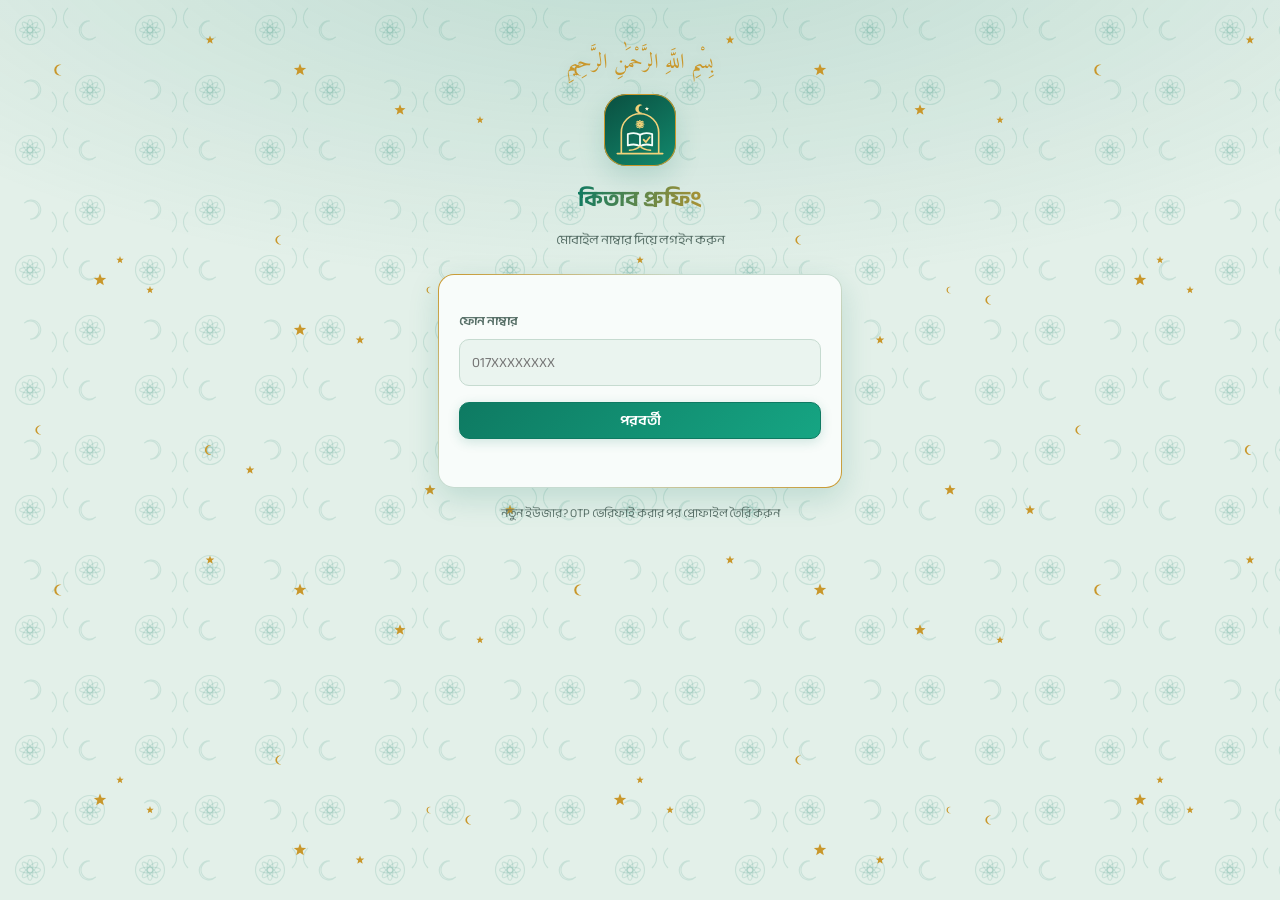
==== commit b59fa7ff: "Add files via upload" ====
--- a/admin.html
+++ b/admin.html
@@ -11,6 +11,21 @@
 <link rel="stylesheet" href="theme.css">
 <link rel="icon" href="icon.svg" type="image/svg+xml">
 <meta name="theme-color" content="#0b5f4c">
+<style>
+/* কিতাবের ছবি-তৈরি (workflow) স্ট্যাটাস */
+.badge.bad{background:rgba(220,38,38,.14);color:var(--err)}
+.chk{display:flex;align-items:center;gap:8px;margin-top:12px;font-size:13px;cursor:pointer}
+.chk input{width:18px;height:18px;padding:0;flex:none}
+.runbox{display:flex;flex-direction:column;gap:6px;padding:9px 11px;border:1px dashed var(--line);border-radius:10px;background:var(--panel);font-size:12.5px;line-height:1.5}
+.runbox .rh{display:flex;align-items:center;gap:8px;flex-wrap:wrap}
+.runbox .rs{color:var(--muted);overflow-wrap:anywhere}
+.runbox a{color:var(--pri);font-weight:600;margin-left:auto}
+.pbar{height:6px;border-radius:99px;background:var(--panel2);overflow:hidden}
+.pbar>i{display:block;height:100%;width:0;background:var(--pri);border-radius:99px;transition:width .5s ease}
+.pbar.run>i{background-image:linear-gradient(90deg,rgba(255,255,255,0) 0,rgba(255,255,255,.35) 50%,rgba(255,255,255,0) 100%);background-size:60px 100%;background-repeat:repeat-x;animation:pshift 1.1s linear infinite}
+@keyframes pshift{to{background-position:60px 0}}
+@media (prefers-reduced-motion:reduce){.pbar.run>i{animation:none}}
+</style>
 </head>
 <body>
 <header class="top">
@@ -38,6 +53,7 @@
   <!-- BOOKS -->
   <section id="pBooks" hidden>
     <div class="row" style="margin-bottom:12px"><b style="flex:1">সব কিতাব</b>
+      <button id="bRel" class="sm" title="কিতাব ও ছবি-তৈরির স্ট্যাটাস রিফ্রেশ"><span data-ic="refresh"></span></button>
       <button id="bAdd" class="primary sm"><span data-ic="plus"></span>নতুন কিতাব</button></div>
     <div id="bList"></div>
   </section>
@@ -60,6 +76,9 @@
       <label class="f" for="sProofF">প্রুফড ফাইলের নাম</label><input id="sProofF" type="text" autocapitalize="off" placeholder="proofed.json">
       <label class="f" for="sProofD">প্রুফড ফোল্ডার</label><input id="sProofD" type="text" autocapitalize="off" placeholder="proofed">
       <label class="f" for="sTok">GitHub Token</label><input id="sTok" type="password" autocomplete="off" placeholder="github_pat_...">
+      <p class="hint">কিতাব থেকে ছবি তৈরির workflow চালাতে টোকেনে <b>Actions: Read and write</b> (classic হলে <b>workflow</b>) অনুমতিও লাগবে।</p>
+      <label class="f" for="sWf">ছবি তৈরির Workflow ফাইল (<code>.github/workflows/</code> এর ভেতরের নাম)</label><input id="sWf" type="text" autocapitalize="off" spellcheck="false" placeholder="ultimatepdftojpg(2).yml">
+      <p class="hint">এই ব্রাউজারে সংরক্ষিত হয় (বদলালেই সাথে সাথে)। ফাঁকা রাখলে <b>ultimatepdftojpg(2).yml</b> ব্যবহার হবে।</p>
       <b style="display:block;margin-top:22px">Gemini সেটিংস</b>
       <label class="f" for="sKey">Gemini API Key</label><input id="sKey" type="password" autocomplete="off" placeholder="AIza...">
       <label class="f" for="sMod">Model</label><input id="sMod" type="text" placeholder="gemini-3.5-flash-lite">
@@ -84,6 +103,9 @@
   <p class="hint" id="fDef"></p>
   <label class="f" for="fFold">রিপোর ফোল্ডার প্রিফিক্স</label><input id="fFold" type="text" autocapitalize="off" placeholder="যেমন: bukhari (ফাঁকা থাকলে কিতাবের নাম)">
   <p class="hint">ফোল্ডার হবে <b>প্রিফিক্স_pages</b>, <b>প্রিফিক্স_texts</b>, <b>প্রিফিক্স_proofed.json</b></p>
+  <label class="chk" for="fRun"><input id="fRun" type="checkbox"><span>সংরক্ষণের পর পিডিএফ থেকে ছবি তৈরির workflow চালান</span></label>
+  <label class="chk" for="fSplit"><input id="fSplit" type="checkbox" checked><span>প্রতিটি পেইজ বাম-ডান দুই ভাগ (split) করুন</span></label>
+  <p class="hint" id="fRunHint"></p>
   <div class="err" id="bdErr"></div>
   <div class="acts"><button id="bdCancel">বন্ধ</button><button id="bdSave" class="primary">সংরক্ষণ</button></div>
 </dialog>
@@ -116,6 +138,7 @@
 Object.keys(tabs).forEach(k=>$('t'+k).onclick=()=>{
   Object.entries(tabs).forEach(([n,p])=>{$(p).hidden=n!==k;$('t'+n).classList.toggle('on',n===k);});
   if(k==='Set')loadSettings();
+  if(k==='Books')pollRuns();
 });
 
 /* ---------- USERS ---------- */
@@ -169,7 +192,7 @@
 
 /* ---------- BOOKS ---------- */
 async function loadBooks(){
-  try{books=await App.sb.get('books?select=*&order=created_at.desc');renderBooks();}catch(e){toast(e.message,true);}
+  try{books=await App.sb.get('books?select=*&order=created_at.desc');renderBooks();pollRuns();}catch(e){toast(e.message,true);}
 }
 function renderBooks(){
   $('bList').innerHTML=books.length?books.map(b=>`<div class="li" data-id="${esc(b.id)}">
@@ -177,8 +200,10 @@
       <div style="width:44px;height:58px;border-radius:6px;overflow:hidden;background:var(--panel2);flex:none;display:flex;align-items:center;justify-content:center;color:var(--muted)">${b.cover_url?`<img src="${esc(b.cover_url)}" alt="" style="width:100%;height:100%;object-fit:cover">`:App.ic('book')}</div>
       <div style="flex:1;min-width:0"><b>${esc(b.name)}</b><div class="meta">${esc(b.author||'')}<br>${esc(eff(b,'github_username'))}/${esc(eff(b,'repo_name'))}${(!b.github_username&&!b.repo_name)?' (ডিফল্ট)':''} &middot; ${esc((b.folder||b.name))}_${esc(S.pages_dir||DEF.pages_dir)}${b.pdf_url?'<br><a href="'+esc(b.pdf_url)+'" target="_blank" rel="noopener">PDF লিংক</a>':''}</div></div>
     </div>
-    <div class="row"><button class="sm" data-a="edit"><span data-ic="edit"></span>এডিট</button><button class="sm danger" data-a="del"><span data-ic="trash"></span>ডিলিট</button></div></div>`).join(''):'<div class="empty">কোনো কিতাব যোগ করা হয়নি</div>';
+    <div class="run" data-run="${esc(b.id)}"></div>
+    <div class="row"><button class="sm" data-a="edit"><span data-ic="edit"></span>এডিট</button>${b.pdf_url?'<button class="sm" data-a="run" title="পিডিএফ থেকে ছবি তৈরির workflow আবার চালান"><svg class="i" viewBox="0 0 24 24"><polygon points="6 3 20 12 6 21 6 3"/></svg>ছবি তৈরি</button>':''}<button class="sm danger" data-a="del"><span data-ic="trash"></span>ডিলিট</button></div></div>`).join(''):'<div class="empty">কোনো কিতাব যোগ করা হয়নি</div>';
   App.hydrateIcons($('bList'));
+  updateRunUI();
 }
 let editId=null;
 function openBook(b){
@@ -187,26 +212,180 @@
   $('fName').value=v.name||'';$('fAuth').value=v.author||'';$('fCover').value=v.cover_url||'';$('fPdf').value=v.pdf_url||'';
   $('fGu').value=v.github_username||'';$('fRepo').value=v.repo_name||'';$('fBr').value=v.branch||'';$('fFold').value=v.folder||'';
   $('fGu').placeholder=eff({},'github_username');$('fRepo').placeholder=eff({},'repo_name');
+  $('fRun').checked=!b; $('fSplit').checked=getSplitPref(); updRunHint();
   $('fDef').textContent='ডিফল্ট: '+eff({},'github_username')+' / '+eff({},'repo_name')+' (সেটিংস ট্যাব থেকে বদলানো যায়)';
   $('bDlg').showModal();
 }
 $('bAdd').onclick=()=>openBook(null);$('bdCancel').onclick=()=>$('bDlg').close();
+$('bRel').onclick=async()=>{await loadBooks();toast('রিফ্রেশ হয়েছে');};
 $('bList').onclick=async e=>{
   const b=e.target.closest('button[data-a]');if(!b)return;
   const bk=books.find(x=>x.id===b.closest('.li').dataset.id);if(!bk)return;
   if(b.dataset.a==='edit')openBook(bk);
+  else if(b.dataset.a==='run'){
+    const sp=getSplitPref();
+    if(!confirm('"'+bk.name+'" — পিডিএফ থেকে আবার ছবি তৈরি করবেন?\n\nআউটপুট ফোল্ডার: '+outDirOf(bk)+'\nবাম-ডান ভাগ: '+(sp?'হ্যাঁ':'না')+'\n(একই নামের ছবি নতুন করে লেখা হবে; পুরনো ছবি মুছবে না)'))return;
+    await startRun(bk,sp);
+  }
   else if(confirm('"'+bk.name+'" কিতাবটি ডিলিট করবেন?')){
-    try{await App.sb.del('books?id=eq.'+enc(bk.id));toast('কিতাব ডিলিট হয়েছে');loadBooks();}catch(x){toast(x.message,true);}
-  }
-};
+    try{await App.sb.del('books?id=eq.'+enc(bk.id));delete runsLS[bk.id];saveRunsLS();runState.delete(bk.id);toast('কিতাব ডিলিট হয়েছে');loadBooks();}catch(x){toast(x.message,true);}
+  }
+};
+
+/* ---------- ছবি তৈরির workflow (GitHub Actions) ----------
+   নতুন কিতাবে নাম ও পিডিএফ লিংক দিয়ে সংরক্ষণ করলে workflow_dispatch দিয়ে নির্দিষ্ট workflow চলে।
+   ইনপুট অটো: source=download, download_url=পিডিএফ লিংক, output_dir=<প্রিফিক্স>_<pages>, split=টিক অনুযায়ী। */
+const WF_DEF='ultimatepdftojpg(2).yml', WK='kp_wf_file_v1', SK2='kp_split_pref_v1', RK='kp_bookrun_v1';
+const wfFile=()=>{let v='';try{v=(localStorage.getItem(WK)||'').trim();}catch(e){}return v||WF_DEF;};
+const getSplitPref=()=>{try{return localStorage.getItem(SK2)!=='0';}catch(e){return true;}};
+const setSplitPref=v=>{try{localStorage.setItem(SK2,v?'1':'0');}catch(e){}};
+let runsLS={};try{runsLS=JSON.parse(localStorage.getItem(RK)||'{}')||{};}catch(e){}
+const saveRunsLS=()=>{try{localStorage.setItem(RK,JSON.stringify(runsLS));}catch(e){}};
+const runState=new Map();                       // কিতাবের id → সর্বশেষ স্ট্যাটাস
+const sl=v=>(v||'').trim().replace(/^\/+|\/+$/g,'');
+const prefixOf=b=>sl(b.folder||b.name);
+const outDirOf=b=>prefixOf(b)+'_'+(S.pages_dir||DEF.pages_dir);
+const ghTok=()=>(S.github_token||'').trim();
+const pdfLinks=u=>(u||'').split(/[,\s]+/).filter(Boolean);
+function updRunHint(){
+  const nm=sl($('fFold').value)||sl($('fName').value);
+  $('fRunHint').textContent=nm?'আউটপুট ফোল্ডার: '+nm+'_'+(S.pages_dir||DEF.pages_dir)+' • workflow: '+wfFile():'workflow: '+wfFile();
+}
+['fFold','fName'].forEach(id=>$(id).addEventListener('input',updRunHint));
+
+async function gh(b,path,opt){
+  const repo=eff(b,'github_username')+'/'+eff(b,'repo_name');
+  return fetch('https://api.github.com/repos/'+repo+path,{cache:'no-store',...(opt||{}),headers:{
+    'Accept':'application/vnd.github+json','X-GitHub-Api-Version':'2022-11-28','Authorization':'Bearer '+ghTok(),...((opt&&opt.headers)||{})}});
+}
+async function ghErr(r){
+  let m='';try{m=(await r.json()).message||'';}catch(e){}
+  const h={401:' (টোকেন ভুল বা মেয়াদ শেষ)',403:' (টোকেনে Actions: Read and write / workflow অনুমতি নেই)',404:' (রিপো বা workflow ফাইলের নাম ভুল, অথবা টোকেনের ওই রিপোতে অ্যাক্সেস নেই)',422:' (workflow-এ workflow_dispatch নেই বা ব্রাঞ্চ/ইনপুট ভুল)'}[r.status]||'';
+  return r.status+': '+m+h;
+}
+// workflow চালু করে; ফেরত: {id, at} (id না এলে পরে রানের তালিকা থেকে খুঁজে নেওয়া হবে)
+async function dispatchBook(b,split){
+  if(!ghTok())throw new Error('GitHub Token দেওয়া নেই — সেটিংস ট্যাবে টোকেন দিন');
+  const links=pdfLinks(b.pdf_url);
+  if(!links.length)throw new Error('পিডিএফ লিংক দিন');
+  if(links.length>1)throw new Error('একটি কিতাবে একটাই পিডিএফ লিংক দিন');
+  let ref=eff(b,'branch');
+  if(!ref){const ri=await gh(b,'');if(!ri.ok)throw new Error(await ghErr(ri));ref=(await ri.json()).default_branch||'main';}
+  const at=new Date().toISOString();
+  const r=await gh(b,'/actions/workflows/'+enc(wfFile())+'/dispatches',{method:'POST',headers:{'Content-Type':'application/json'},body:JSON.stringify({
+    ref,return_run_details:true,
+    inputs:{split:String(!!split),source:'download',folder_path:'pdf',pdf_file:'',download_url:links[0],output_dir:outDirOf(b),clean_output:'false',push_batch:'50'}})});
+  if(!r.ok)throw new Error(await ghErr(r));
+  let id=null;
+  try{
+    const j=await r.json();
+    id=j.workflow_run_id||j.run_id||null;
+    if(!id){const m=String(j.run_url||j.html_url||'').match(/runs\/(\d+)/);if(m)id=m[1];}
+  }catch(e){}                                    // 204 (বডি নেই) হলে id পরে খোঁজা হবে
+  return {id:id?String(id):null,at};
+}
+// দুই জায়গায় রাখা: এই ব্রাউজারে (সবসময়) + Supabase books-এর gh_run_id/gh_run_at কলামে (কলাম থাকলে; সব ডিভাইসে দেখাবে)
+function saveRun(b,info){
+  runsLS[b.id]=info;saveRunsLS();
+  App.sb.patch('books?id=eq.'+enc(b.id),{gh_run_id:info.id,gh_run_at:info.at}).then(()=>{if('gh_run_id' in b){b.gh_run_id=info.id;b.gh_run_at=info.at;}}).catch(()=>{});
+}
+function getRun(b){
+  const c=[];
+  if(b.gh_run_at)c.push({id:b.gh_run_id?String(b.gh_run_id):null,at:b.gh_run_at});
+  if(runsLS[b.id])c.push(runsLS[b.id]);
+  if(!c.length)return null;
+  c.sort((x,y)=>String(y.at).localeCompare(String(x.at)));
+  return c[0];
+}
+async function startRun(b,split){
+  try{
+    toast('workflow চালু করা হচ্ছে…');
+    const info=await dispatchBook(b,split);
+    saveRun(b,info);runState.set(b.id,{status:'queued'});updateRunUI();
+    toast('ছবি তৈরির workflow চালু হয়েছে — স্ট্যাটাস কিতাবের কার্ডে দেখা যাবে');
+    schedulePoll(3000);
+    return true;
+  }catch(e){toast('workflow চালু হয়নি: '+e.message,true);return false;}
+}
+async function fetchRunState(b,info){
+  let id=info.id;
+  if(!id){                                       // dispatch আইডি না দিলে: ওই সময়ের পরের সবচেয়ে পুরনো workflow_dispatch রান
+    const r=await gh(b,'/actions/workflows/'+enc(wfFile())+'/runs?event=workflow_dispatch&per_page=15');
+    if(!r.ok)throw new Error(await ghErr(r));
+    const t=new Date(info.at).getTime()-60000;
+    const cand=((await r.json()).workflow_runs||[]).filter(x=>new Date(x.created_at).getTime()>=t).sort((x,y)=>new Date(x.created_at)-new Date(y.created_at))[0];
+    if(!cand)return {status:'queued'};
+    id=String(cand.id);saveRun(b,{id,at:info.at});
+  }
+  const r=await gh(b,'/actions/runs/'+id);
+  if(!r.ok)throw new Error(await ghErr(r));
+  const run=await r.json(),st={status:run.status,conclusion:run.conclusion,url:run.html_url};
+  if(run.status!=='completed'){
+    try{
+      const rj=await gh(b,'/actions/runs/'+id+'/jobs');
+      if(rj.ok){
+        const steps=((await rj.json()).jobs||[]).flatMap(j=>j.steps||[]);
+        st.total=steps.length;st.done=steps.filter(x=>x.status==='completed').length;
+        const cur=steps.find(x=>x.status==='in_progress');st.step=cur?cur.name:'';
+      }
+    }catch(e){}
+  }
+  return st;
+}
+function runHtml(b){
+  const info=getRun(b);if(!info)return '';
+  const s=runState.get(b.id),link=s&&s.url?'<a href="'+esc(s.url)+'" target="_blank" rel="noopener">বিস্তারিত</a>':'';
+  if(!s)return '<div class="runbox"><div class="rh"><span class="badge">ছবি তৈরি</span><span class="rs">স্ট্যাটাস আনা হচ্ছে…</span></div></div>';
+  if(s.status==='error')return '<div class="runbox"><div class="rh"><span class="badge warn">ছবি তৈরি</span><span class="rs">স্ট্যাটাস আনা যায়নি: '+esc(s.err||'')+'</span></div></div>';
+  if(s.status==='completed'){
+    const ok=s.conclusion==='success',cn=s.conclusion==='cancelled';
+    return '<div class="runbox"><div class="rh"><span class="badge '+(ok?'ok':cn?'warn':'bad')+'">'+(ok?'ছবি তৈরি সম্পন্ন ✔':cn?'ছবি তৈরি বাতিল':'ছবি তৈরি ব্যর্থ ✖')+'</span>'+link+'</div></div>';
+  }
+  const q=s.status!=='in_progress',pct=s.total?Math.max(4,Math.round(s.done/s.total*100)):(q?0:4);
+  return '<div class="runbox"><div class="rh"><span class="badge warn">'+(q?'ছবি তৈরি: সারিতে আছে':'ছবি তৈরি চলছে…')+'</span>'+(s.total?'<span class="rs">ধাপ '+Math.min(s.done+1,s.total)+'/'+s.total+(s.step?' • '+esc(s.step):'')+'</span>':'')+link+'</div>'
+    +'<div class="pbar run"><i style="width:'+pct+'%"></i></div></div>';
+}
+function updateRunUI(){
+  document.querySelectorAll('#bList [data-run]').forEach(el=>{
+    const b=books.find(x=>String(x.id)===el.dataset.run);el.innerHTML=b?runHtml(b):'';
+  });
+}
+let pollT=0;
+const schedulePoll=ms=>{clearTimeout(pollT);pollT=setTimeout(pollRuns,ms||8000);};
+async function pollRuns(){
+  clearTimeout(pollT);
+  if(document.visibilityState!=='visible'||$('pBooks').hidden||!ghTok()){schedulePoll(8000);return;}
+  let active=false;
+  await Promise.all(books.map(async b=>{
+    const info=getRun(b);if(!info)return;
+    const old=runState.get(b.id);if(old&&old.status==='completed')return;       // শেষ হওয়া রান আর আনা হয় না
+    try{runState.set(b.id,await fetchRunState(b,info));}catch(e){runState.set(b.id,{status:'error',err:e.message});}
+    if(runState.get(b.id).status==='queued'||runState.get(b.id).status==='in_progress'||runState.get(b.id).status==='waiting'||runState.get(b.id).status==='pending')active=true;
+  }));
+  updateRunUI();
+  schedulePoll(active?8000:15000);
+}
+document.addEventListener('visibilitychange',()=>{if(document.visibilityState==='visible'&&!$('pBooks').hidden)pollRuns();});
+
 $('bdSave').onclick=async()=>{
   const row={name:$('fName').value.trim(),author:$('fAuth').value.trim(),cover_url:$('fCover').value.trim(),pdf_url:$('fPdf').value.trim(),
     github_username:$('fGu').value.trim(),repo_name:$('fRepo').value.trim(),branch:$('fBr').value.trim(),folder:$('fFold').value.trim().replace(/^\/+|\/+$/g,'')};
   if(!row.name){$('bdErr').textContent='কিতাবের নাম আবশ্যক';return;}
+  const wantRun=$('fRun').checked,split=$('fSplit').checked;
+  if(wantRun){                                   // সংরক্ষণের আগেই যাচাই, যাতে অর্ধেক কাজ না হয়
+    if(!row.pdf_url){$('bdErr').textContent='ছবি তৈরির জন্য পিডিএফ লিংক দিন';return;}
+    if(pdfLinks(row.pdf_url).length>1){$('bdErr').textContent='একটি কিতাবে একটাই পিডিএফ লিংক দিন';return;}
+    if(!ghTok()){$('bdErr').textContent='workflow চালাতে সেটিংস ট্যাবে GitHub Token দিন';return;}
+  }
+  setSplitPref(split);
+  let saved=null;
   try{
-    if(editId)await App.sb.patch('books?id=eq.'+enc(editId),row);else await App.sb.post('books',row);
-    $('bDlg').close();toast('কিতাব সংরক্ষিত হয়েছে');loadBooks();
-  }catch(x){$('bdErr').textContent=x.message;}
+    const r=editId?await App.sb.patch('books?id=eq.'+enc(editId),row):await App.sb.post('books',row);
+    saved=(r&&r[0])||{...row,id:editId};
+    $('bDlg').close();toast('কিতাব সংরক্ষিত হয়েছে');
+  }catch(x){$('bdErr').textContent=x.message;return;}
+  await loadBooks();
+  if(wantRun){const bk=books.find(x=>String(x.id)===String(saved.id))||saved;await startRun(bk,split);}
 };
 
 /* ---------- SETTINGS ---------- */
@@ -216,7 +395,7 @@
     $('sGu').value=r.github_username||DEF.github_username;$('sRepo').value=r.repo_name||DEF.repo_name;$('sBr').value=r.branch||'';
     $('sPages').value=r.pages_dir||DEF.pages_dir;$('sTexts').value=r.texts_dir||DEF.texts_dir;
     $('sProofF').value=r.proof_file||DEF.proof_file;$('sProofD').value=r.proof_dir||DEF.proof_dir;
-    $('sTok').value=r.github_token||'';$('sKey').value=r.gemini_api_key||'';$('sMod').value=r.gemini_model||'';
+    $('sWf').value=wfFile();$('sTok').value=r.github_token||'';$('sKey').value=r.gemini_api_key||'';$('sMod').value=r.gemini_model||'';
     $('sTmp').value=r.gemini_temp==null?'':r.gemini_temp;$('sP1').value=r.prompt_ocr||'';$('sP2').value=r.prompt_proof||'';
     showApi(r.api_enabled!==false);
   }catch(e){toast(e.message,true);}
@@ -240,6 +419,8 @@
   }
 };
 
+$('sWf').addEventListener('input',()=>{try{const v=$('sWf').value.trim();if(v)localStorage.setItem(WK,v);else localStorage.removeItem(WK);}catch(e){}});
+
 /* ---------- API চালু/বন্ধ (টগল করলেই সাথে সাথে সংরক্ষণ) ---------- */
 function showApi(on){
   $('sApiOn').checked=on;$('sApiLbl').textContent=on?'এপি আই চালু':'এপি আই বন্ধ';
--- a/theme.css
+++ b/theme.css
@@ -1,21 +1,22 @@
-/* RizwanTask theme — জামরুদ (emerald) + সোনালি ঝিলিমিলি
+@import url("https://fonts.googleapis.com/css2?family=Amiri:wght@400;700&display=swap");
+/* RizwanTask theme — ইসলামি: জামরুদ সবুজ + সোনালি ঝিলিমিলি (গম্বুজ, চাঁদ-তারা, গোলাপ-নকশা, কুরআন)
    সব পেইজে common.css / view.html-এর inline স্টাইলের পরে লোড হয় (তাই রঙ ও সাজ এখান থেকেই নিয়ন্ত্রিত)। */
 :root{
   --canvas:#e3f0e9;--bg:#f8fcfa;--fg:#12261f;--muted:#587068;--line:#c6dbd0;--panel:#eaf4ef;--panel2:#d9e9e0;
   --pri:#0e7a62;--pri2:#16a583;--pri-fg:#fff;--ok:#15803d;--warn:#b45309;--err:#dc2626;
   --gold:#c9972b;--gold2:#f2d27a;--glow:rgba(14,122,98,.18);
-  --tile:url("data:image/svg+xml,%3Csvg xmlns='http://www.w3.org/2000/svg' width='64' height='64' viewBox='0 0 64 64'%3E%3Cg fill='none' stroke='%230e7a62' stroke-opacity='.11' stroke-width='1'%3E%3Crect x='14' y='14' width='36' height='36'/%3E%3Crect x='14' y='14' width='36' height='36' transform='rotate(45 32 32)'/%3E%3C/g%3E%3C/svg%3E");
-  --sp1:url("data:image/svg+xml,%3Csvg xmlns='http://www.w3.org/2000/svg' width='520' height='520' viewBox='0 0 520 520'%3E%3Cg fill='%23c9972b'%3E%3Cpath transform='translate(60 70) scale(1.3)' d='M0-6Q0 0 6 0Q0 0 0 6Q0 0-6 0Q0 0 0-6z'/%3E%3Cpath transform='translate(210 40) scale(0.8)' d='M0-6Q0 0 6 0Q0 0 0 6Q0 0-6 0Q0 0 0-6z'/%3E%3Cpath transform='translate(400 110) scale(1.1)' d='M0-6Q0 0 6 0Q0 0 0 6Q0 0-6 0Q0 0 0-6z'/%3E%3Cpath transform='translate(470 300) scale(0.9)' d='M0-6Q0 0 6 0Q0 0 0 6Q0 0-6 0Q0 0 0-6z'/%3E%3Cpath transform='translate(120 260) scale(0.7)' d='M0-6Q0 0 6 0Q0 0 0 6Q0 0-6 0Q0 0 0-6z'/%3E%3Cpath transform='translate(300 330) scale(1.2)' d='M0-6Q0 0 6 0Q0 0 0 6Q0 0-6 0Q0 0 0-6z'/%3E%3Cpath transform='translate(40 430) scale(0.9)' d='M0-6Q0 0 6 0Q0 0 0 6Q0 0-6 0Q0 0 0-6z'/%3E%3Cpath transform='translate(250 470) scale(0.8)' d='M0-6Q0 0 6 0Q0 0 0 6Q0 0-6 0Q0 0 0-6z'/%3E%3Cpath transform='translate(430 490) scale(1.0)' d='M0-6Q0 0 6 0Q0 0 0 6Q0 0-6 0Q0 0 0-6z'/%3E%3C/g%3E%3C/svg%3E");--sp2:url("data:image/svg+xml,%3Csvg xmlns='http://www.w3.org/2000/svg' width='520' height='520' viewBox='0 0 520 520'%3E%3Cg fill='%23c9972b'%3E%3Cpath transform='translate(150 150) scale(0.9)' d='M0-6Q0 0 6 0Q0 0 0 6Q0 0-6 0Q0 0 0-6z'/%3E%3Cpath transform='translate(350 30) scale(0.7)' d='M0-6Q0 0 6 0Q0 0 0 6Q0 0-6 0Q0 0 0-6z'/%3E%3Cpath transform='translate(490 190) scale(1.2)' d='M0-6Q0 0 6 0Q0 0 0 6Q0 0-6 0Q0 0 0-6z'/%3E%3Cpath transform='translate(80 360) scale(1.0)' d='M0-6Q0 0 6 0Q0 0 0 6Q0 0-6 0Q0 0 0-6z'/%3E%3Cpath transform='translate(230 250) scale(0.8)' d='M0-6Q0 0 6 0Q0 0 0 6Q0 0-6 0Q0 0 0-6z'/%3E%3Cpath transform='translate(380 420) scale(0.9)' d='M0-6Q0 0 6 0Q0 0 0 6Q0 0-6 0Q0 0 0-6z'/%3E%3Cpath transform='translate(300 200) scale(0.6)' d='M0-6Q0 0 6 0Q0 0 0 6Q0 0-6 0Q0 0 0-6z'/%3E%3Cpath transform='translate(170 500) scale(1.1)' d='M0-6Q0 0 6 0Q0 0 0 6Q0 0-6 0Q0 0 0-6z'/%3E%3Cpath transform='translate(20 200) scale(0.7)' d='M0-6Q0 0 6 0Q0 0 0 6Q0 0-6 0Q0 0 0-6z'/%3E%3C/g%3E%3C/svg%3E");
+  --tile:url("data:image/svg+xml,%3Csvg xmlns='http://www.w3.org/2000/svg' width='120' height='120' viewBox='0 0 120 120'%3E%3Cg fill='none' stroke='%230e7a62' stroke-opacity='.13' stroke-width='1.1'%3E%3Cg transform='translate(30 30)'%3E%3Ccircle r='2.6'/%3E%3Cellipse rx='3' ry='10.5'/%3E%3Cellipse rx='3' ry='10.5' transform='rotate(45)'/%3E%3Cellipse rx='3' ry='10.5' transform='rotate(90)'/%3E%3Cellipse rx='3' ry='10.5' transform='rotate(135)'/%3E%3Ccircle r='14.5'/%3E%3C/g%3E%3Cg transform='translate(90 90)'%3E%3Ccircle r='2.6'/%3E%3Cellipse rx='3' ry='10.5'/%3E%3Cellipse rx='3' ry='10.5' transform='rotate(45)'/%3E%3Cellipse rx='3' ry='10.5' transform='rotate(90)'/%3E%3Cellipse rx='3' ry='10.5' transform='rotate(135)'/%3E%3Ccircle r='14.5'/%3E%3C/g%3E%3Cg transform='translate(90 30) rotate(-20)'%3E%3Cpath d='M3 -8.5 A9 9 0 1 0 3 8.5 A9.5 9.5 0 1 1 3 -8.5z'/%3E%3Cpath d='M13 -3 l0 0' /%3E%3C/g%3E%3Cg transform='translate(30 90) rotate(160)'%3E%3Cpath d='M3 -8.5 A9 9 0 1 0 3 8.5 A9.5 9.5 0 1 1 3 -8.5z'/%3E%3Cpath d='M13 -3 l0 0' /%3E%3C/g%3E%3Cpath d='M52 8c6 6 6 14 0 20M68 8c-6 6-6 14 0 20M52 92c6 6 6 14 0 20M68 92c-6 6-6 14 0 20'/%3E%3C/g%3E%3C/svg%3E");
+  --sp1:url("data:image/svg+xml,%3Csvg xmlns='http://www.w3.org/2000/svg' width='520' height='520' viewBox='0 0 520 520'%3E%3Cg fill='%23c9972b'%3E%3Cpath transform='translate(60 70) scale(1.0)' d='M1.5 -5.2A5.5 5.5 0 1 0 1.5 5.2A4.6 4.6 0 1 1 1.5 -5.2z'/%3E%3Cpath transform='translate(210 40) scale(0.7)' d='M0.00 -6.50 L1.65 -2.27 L6.18 -2.01 L2.66 0.87 L3.82 5.26 L0.00 2.80 L-3.82 5.26 L-2.66 0.87 L-6.18 -2.01 L-1.65 -2.27z'/%3E%3Cpath transform='translate(400 110) scale(0.9)' d='M0.00 -6.50 L1.65 -2.27 L6.18 -2.01 L2.66 0.87 L3.82 5.26 L0.00 2.80 L-3.82 5.26 L-2.66 0.87 L-6.18 -2.01 L-1.65 -2.27z'/%3E%3Cpath transform='translate(470 300) scale(0.8)' d='M1.5 -5.2A5.5 5.5 0 1 0 1.5 5.2A4.6 4.6 0 1 1 1.5 -5.2z'/%3E%3Cpath transform='translate(120 260) scale(0.6)' d='M0.00 -6.50 L1.65 -2.27 L6.18 -2.01 L2.66 0.87 L3.82 5.26 L0.00 2.80 L-3.82 5.26 L-2.66 0.87 L-6.18 -2.01 L-1.65 -2.27z'/%3E%3Cpath transform='translate(300 330) scale(1.0)' d='M0.00 -6.50 L1.65 -2.27 L6.18 -2.01 L2.66 0.87 L3.82 5.26 L0.00 2.80 L-3.82 5.26 L-2.66 0.87 L-6.18 -2.01 L-1.65 -2.27z'/%3E%3Cpath transform='translate(40 430) scale(0.8)' d='M1.5 -5.2A5.5 5.5 0 1 0 1.5 5.2A4.6 4.6 0 1 1 1.5 -5.2z'/%3E%3Cpath transform='translate(250 470) scale(0.7)' d='M0.00 -6.50 L1.65 -2.27 L6.18 -2.01 L2.66 0.87 L3.82 5.26 L0.00 2.80 L-3.82 5.26 L-2.66 0.87 L-6.18 -2.01 L-1.65 -2.27z'/%3E%3Cpath transform='translate(430 490) scale(0.9)' d='M0.00 -6.50 L1.65 -2.27 L6.18 -2.01 L2.66 0.87 L3.82 5.26 L0.00 2.80 L-3.82 5.26 L-2.66 0.87 L-6.18 -2.01 L-1.65 -2.27z'/%3E%3C/g%3E%3C/svg%3E");--sp2:url("data:image/svg+xml,%3Csvg xmlns='http://www.w3.org/2000/svg' width='520' height='520' viewBox='0 0 520 520'%3E%3Cg fill='%23c9972b'%3E%3Cpath transform='translate(150 150) scale(0.8)' d='M1.5 -5.2A5.5 5.5 0 1 0 1.5 5.2A4.6 4.6 0 1 1 1.5 -5.2z'/%3E%3Cpath transform='translate(350 30) scale(0.6)' d='M0.00 -6.50 L1.65 -2.27 L6.18 -2.01 L2.66 0.87 L3.82 5.26 L0.00 2.80 L-3.82 5.26 L-2.66 0.87 L-6.18 -2.01 L-1.65 -2.27z'/%3E%3Cpath transform='translate(490 190) scale(1.0)' d='M0.00 -6.50 L1.65 -2.27 L6.18 -2.01 L2.66 0.87 L3.82 5.26 L0.00 2.80 L-3.82 5.26 L-2.66 0.87 L-6.18 -2.01 L-1.65 -2.27z'/%3E%3Cpath transform='translate(80 360) scale(0.9)' d='M1.5 -5.2A5.5 5.5 0 1 0 1.5 5.2A4.6 4.6 0 1 1 1.5 -5.2z'/%3E%3Cpath transform='translate(230 250) scale(0.7)' d='M0.00 -6.50 L1.65 -2.27 L6.18 -2.01 L2.66 0.87 L3.82 5.26 L0.00 2.80 L-3.82 5.26 L-2.66 0.87 L-6.18 -2.01 L-1.65 -2.27z'/%3E%3Cpath transform='translate(380 420) scale(0.8)' d='M0.00 -6.50 L1.65 -2.27 L6.18 -2.01 L2.66 0.87 L3.82 5.26 L0.00 2.80 L-3.82 5.26 L-2.66 0.87 L-6.18 -2.01 L-1.65 -2.27z'/%3E%3Cpath transform='translate(300 200) scale(0.6)' d='M1.5 -5.2A5.5 5.5 0 1 0 1.5 5.2A4.6 4.6 0 1 1 1.5 -5.2z'/%3E%3Cpath transform='translate(170 500) scale(1.0)' d='M0.00 -6.50 L1.65 -2.27 L6.18 -2.01 L2.66 0.87 L3.82 5.26 L0.00 2.80 L-3.82 5.26 L-2.66 0.87 L-6.18 -2.01 L-1.65 -2.27z'/%3E%3Cpath transform='translate(20 200) scale(0.6)' d='M0.00 -6.50 L1.65 -2.27 L6.18 -2.01 L2.66 0.87 L3.82 5.26 L0.00 2.80 L-3.82 5.26 L-2.66 0.87 L-6.18 -2.01 L-1.65 -2.27z'/%3E%3C/g%3E%3C/svg%3E");
 }
 @media(prefers-color-scheme:dark){:root{
   --canvas:#06110e;--bg:#0c1b16;--fg:#e4f1ea;--muted:#8db0a3;--line:#1f3b32;--panel:#12261f;--panel2:#1a3329;
   --pri:#3fd3a6;--pri2:#27b88c;--pri-fg:#04130e;--ok:#6fd08c;--warn:#fbbf24;--err:#f87171;
   --gold:#e8c56f;--gold2:#f6dc94;--glow:rgba(63,211,166,.2);
-  --tile:url("data:image/svg+xml,%3Csvg xmlns='http://www.w3.org/2000/svg' width='64' height='64' viewBox='0 0 64 64'%3E%3Cg fill='none' stroke='%233fd3a6' stroke-opacity='.09' stroke-width='1'%3E%3Crect x='14' y='14' width='36' height='36'/%3E%3Crect x='14' y='14' width='36' height='36' transform='rotate(45 32 32)'/%3E%3C/g%3E%3C/svg%3E");
-  --sp1:url("data:image/svg+xml,%3Csvg xmlns='http://www.w3.org/2000/svg' width='520' height='520' viewBox='0 0 520 520'%3E%3Cg fill='%23f2d27a'%3E%3Cpath transform='translate(60 70) scale(1.3)' d='M0-6Q0 0 6 0Q0 0 0 6Q0 0-6 0Q0 0 0-6z'/%3E%3Cpath transform='translate(210 40) scale(0.8)' d='M0-6Q0 0 6 0Q0 0 0 6Q0 0-6 0Q0 0 0-6z'/%3E%3Cpath transform='translate(400 110) scale(1.1)' d='M0-6Q0 0 6 0Q0 0 0 6Q0 0-6 0Q0 0 0-6z'/%3E%3Cpath transform='translate(470 300) scale(0.9)' d='M0-6Q0 0 6 0Q0 0 0 6Q0 0-6 0Q0 0 0-6z'/%3E%3Cpath transform='translate(120 260) scale(0.7)' d='M0-6Q0 0 6 0Q0 0 0 6Q0 0-6 0Q0 0 0-6z'/%3E%3Cpath transform='translate(300 330) scale(1.2)' d='M0-6Q0 0 6 0Q0 0 0 6Q0 0-6 0Q0 0 0-6z'/%3E%3Cpath transform='translate(40 430) scale(0.9)' d='M0-6Q0 0 6 0Q0 0 0 6Q0 0-6 0Q0 0 0-6z'/%3E%3Cpath transform='translate(250 470) scale(0.8)' d='M0-6Q0 0 6 0Q0 0 0 6Q0 0-6 0Q0 0 0-6z'/%3E%3Cpath transform='translate(430 490) scale(1.0)' d='M0-6Q0 0 6 0Q0 0 0 6Q0 0-6 0Q0 0 0-6z'/%3E%3C/g%3E%3C/svg%3E");--sp2:url("data:image/svg+xml,%3Csvg xmlns='http://www.w3.org/2000/svg' width='520' height='520' viewBox='0 0 520 520'%3E%3Cg fill='%23f2d27a'%3E%3Cpath transform='translate(150 150) scale(0.9)' d='M0-6Q0 0 6 0Q0 0 0 6Q0 0-6 0Q0 0 0-6z'/%3E%3Cpath transform='translate(350 30) scale(0.7)' d='M0-6Q0 0 6 0Q0 0 0 6Q0 0-6 0Q0 0 0-6z'/%3E%3Cpath transform='translate(490 190) scale(1.2)' d='M0-6Q0 0 6 0Q0 0 0 6Q0 0-6 0Q0 0 0-6z'/%3E%3Cpath transform='translate(80 360) scale(1.0)' d='M0-6Q0 0 6 0Q0 0 0 6Q0 0-6 0Q0 0 0-6z'/%3E%3Cpath transform='translate(230 250) scale(0.8)' d='M0-6Q0 0 6 0Q0 0 0 6Q0 0-6 0Q0 0 0-6z'/%3E%3Cpath transform='translate(380 420) scale(0.9)' d='M0-6Q0 0 6 0Q0 0 0 6Q0 0-6 0Q0 0 0-6z'/%3E%3Cpath transform='translate(300 200) scale(0.6)' d='M0-6Q0 0 6 0Q0 0 0 6Q0 0-6 0Q0 0 0-6z'/%3E%3Cpath transform='translate(170 500) scale(1.1)' d='M0-6Q0 0 6 0Q0 0 0 6Q0 0-6 0Q0 0 0-6z'/%3E%3Cpath transform='translate(20 200) scale(0.7)' d='M0-6Q0 0 6 0Q0 0 0 6Q0 0-6 0Q0 0 0-6z'/%3E%3C/g%3E%3C/svg%3E");
+  --tile:url("data:image/svg+xml,%3Csvg xmlns='http://www.w3.org/2000/svg' width='120' height='120' viewBox='0 0 120 120'%3E%3Cg fill='none' stroke='%233fd3a6' stroke-opacity='.10' stroke-width='1.1'%3E%3Cg transform='translate(30 30)'%3E%3Ccircle r='2.6'/%3E%3Cellipse rx='3' ry='10.5'/%3E%3Cellipse rx='3' ry='10.5' transform='rotate(45)'/%3E%3Cellipse rx='3' ry='10.5' transform='rotate(90)'/%3E%3Cellipse rx='3' ry='10.5' transform='rotate(135)'/%3E%3Ccircle r='14.5'/%3E%3C/g%3E%3Cg transform='translate(90 90)'%3E%3Ccircle r='2.6'/%3E%3Cellipse rx='3' ry='10.5'/%3E%3Cellipse rx='3' ry='10.5' transform='rotate(45)'/%3E%3Cellipse rx='3' ry='10.5' transform='rotate(90)'/%3E%3Cellipse rx='3' ry='10.5' transform='rotate(135)'/%3E%3Ccircle r='14.5'/%3E%3C/g%3E%3Cg transform='translate(90 30) rotate(-20)'%3E%3Cpath d='M3 -8.5 A9 9 0 1 0 3 8.5 A9.5 9.5 0 1 1 3 -8.5z'/%3E%3Cpath d='M13 -3 l0 0' /%3E%3C/g%3E%3Cg transform='translate(30 90) rotate(160)'%3E%3Cpath d='M3 -8.5 A9 9 0 1 0 3 8.5 A9.5 9.5 0 1 1 3 -8.5z'/%3E%3Cpath d='M13 -3 l0 0' /%3E%3C/g%3E%3Cpath d='M52 8c6 6 6 14 0 20M68 8c-6 6-6 14 0 20M52 92c6 6 6 14 0 20M68 92c-6 6-6 14 0 20'/%3E%3C/g%3E%3C/svg%3E");
+  --sp1:url("data:image/svg+xml,%3Csvg xmlns='http://www.w3.org/2000/svg' width='520' height='520' viewBox='0 0 520 520'%3E%3Cg fill='%23f2d27a'%3E%3Cpath transform='translate(60 70) scale(1.0)' d='M1.5 -5.2A5.5 5.5 0 1 0 1.5 5.2A4.6 4.6 0 1 1 1.5 -5.2z'/%3E%3Cpath transform='translate(210 40) scale(0.7)' d='M0.00 -6.50 L1.65 -2.27 L6.18 -2.01 L2.66 0.87 L3.82 5.26 L0.00 2.80 L-3.82 5.26 L-2.66 0.87 L-6.18 -2.01 L-1.65 -2.27z'/%3E%3Cpath transform='translate(400 110) scale(0.9)' d='M0.00 -6.50 L1.65 -2.27 L6.18 -2.01 L2.66 0.87 L3.82 5.26 L0.00 2.80 L-3.82 5.26 L-2.66 0.87 L-6.18 -2.01 L-1.65 -2.27z'/%3E%3Cpath transform='translate(470 300) scale(0.8)' d='M1.5 -5.2A5.5 5.5 0 1 0 1.5 5.2A4.6 4.6 0 1 1 1.5 -5.2z'/%3E%3Cpath transform='translate(120 260) scale(0.6)' d='M0.00 -6.50 L1.65 -2.27 L6.18 -2.01 L2.66 0.87 L3.82 5.26 L0.00 2.80 L-3.82 5.26 L-2.66 0.87 L-6.18 -2.01 L-1.65 -2.27z'/%3E%3Cpath transform='translate(300 330) scale(1.0)' d='M0.00 -6.50 L1.65 -2.27 L6.18 -2.01 L2.66 0.87 L3.82 5.26 L0.00 2.80 L-3.82 5.26 L-2.66 0.87 L-6.18 -2.01 L-1.65 -2.27z'/%3E%3Cpath transform='translate(40 430) scale(0.8)' d='M1.5 -5.2A5.5 5.5 0 1 0 1.5 5.2A4.6 4.6 0 1 1 1.5 -5.2z'/%3E%3Cpath transform='translate(250 470) scale(0.7)' d='M0.00 -6.50 L1.65 -2.27 L6.18 -2.01 L2.66 0.87 L3.82 5.26 L0.00 2.80 L-3.82 5.26 L-2.66 0.87 L-6.18 -2.01 L-1.65 -2.27z'/%3E%3Cpath transform='translate(430 490) scale(0.9)' d='M0.00 -6.50 L1.65 -2.27 L6.18 -2.01 L2.66 0.87 L3.82 5.26 L0.00 2.80 L-3.82 5.26 L-2.66 0.87 L-6.18 -2.01 L-1.65 -2.27z'/%3E%3C/g%3E%3C/svg%3E");--sp2:url("data:image/svg+xml,%3Csvg xmlns='http://www.w3.org/2000/svg' width='520' height='520' viewBox='0 0 520 520'%3E%3Cg fill='%23f2d27a'%3E%3Cpath transform='translate(150 150) scale(0.8)' d='M1.5 -5.2A5.5 5.5 0 1 0 1.5 5.2A4.6 4.6 0 1 1 1.5 -5.2z'/%3E%3Cpath transform='translate(350 30) scale(0.6)' d='M0.00 -6.50 L1.65 -2.27 L6.18 -2.01 L2.66 0.87 L3.82 5.26 L0.00 2.80 L-3.82 5.26 L-2.66 0.87 L-6.18 -2.01 L-1.65 -2.27z'/%3E%3Cpath transform='translate(490 190) scale(1.0)' d='M0.00 -6.50 L1.65 -2.27 L6.18 -2.01 L2.66 0.87 L3.82 5.26 L0.00 2.80 L-3.82 5.26 L-2.66 0.87 L-6.18 -2.01 L-1.65 -2.27z'/%3E%3Cpath transform='translate(80 360) scale(0.9)' d='M1.5 -5.2A5.5 5.5 0 1 0 1.5 5.2A4.6 4.6 0 1 1 1.5 -5.2z'/%3E%3Cpath transform='translate(230 250) scale(0.7)' d='M0.00 -6.50 L1.65 -2.27 L6.18 -2.01 L2.66 0.87 L3.82 5.26 L0.00 2.80 L-3.82 5.26 L-2.66 0.87 L-6.18 -2.01 L-1.65 -2.27z'/%3E%3Cpath transform='translate(380 420) scale(0.8)' d='M0.00 -6.50 L1.65 -2.27 L6.18 -2.01 L2.66 0.87 L3.82 5.26 L0.00 2.80 L-3.82 5.26 L-2.66 0.87 L-6.18 -2.01 L-1.65 -2.27z'/%3E%3Cpath transform='translate(300 200) scale(0.6)' d='M1.5 -5.2A5.5 5.5 0 1 0 1.5 5.2A4.6 4.6 0 1 1 1.5 -5.2z'/%3E%3Cpath transform='translate(170 500) scale(1.0)' d='M0.00 -6.50 L1.65 -2.27 L6.18 -2.01 L2.66 0.87 L3.82 5.26 L0.00 2.80 L-3.82 5.26 L-2.66 0.87 L-6.18 -2.01 L-1.65 -2.27z'/%3E%3Cpath transform='translate(20 200) scale(0.6)' d='M0.00 -6.50 L1.65 -2.27 L6.18 -2.01 L2.66 0.87 L3.82 5.26 L0.00 2.80 L-3.82 5.26 L-2.66 0.87 L-6.18 -2.01 L-1.65 -2.27z'/%3E%3C/g%3E%3C/svg%3E");
 }}
 
-/* ---------- ব্যাকগ্রাউন্ড: ইসলামি অষ্টভুজ তারার নকশা + মিটমিট করা সোনালি তারা ---------- */
+/* ---------- ব্যাকগ্রাউন্ড: ইসলামি গোলাপ-নকশা (রোজেট), চাঁদ ও লতা + মিটমিট করা সোনালি তারা-চাঁদ ---------- */
 body{background:var(--canvas)}
 body::before{content:"";position:fixed;inset:0;z-index:-1;pointer-events:none;
   background:radial-gradient(120% 70% at 50% -10%,var(--glow),transparent 60%),var(--tile)}
@@ -52,7 +53,7 @@
 header.top .logo-sm{background:linear-gradient(145deg,#0a4f40,#12896d);box-shadow:inset 0 0 0 1px var(--gold2)}
 header.top .logo-sm .mark{width:24px;height:24px}
 
-/* ---------- লোগো (ভেক্টর মার্ক: অষ্টভুজ তারা + কিতাব + টিক) ---------- */
+/* ---------- লোগো (ভেক্টর মার্ক: গম্বুজ + চাঁদ-তারা + গোলাপ-নকশা + খোলা কুরআন) ---------- */
 .mark{display:block;width:100%;height:100%;overflow:visible}
 .mark .mk-sp{transform-box:fill-box;transform-origin:center;animation:kpPop 3.2s ease-in-out infinite}
 @keyframes kpPop{0%,70%,100%{transform:scale(.55);opacity:.5}85%{transform:scale(1.15);opacity:1}}
@@ -99,3 +100,7 @@
   body::after,html::after,button.primary::after,.brand h1,.mark .mk-sp{animation:none}
   body::after,html::after{opacity:.35}
 }
+
+/* ---------- বিসমিল্লাহ (লগইন/সাইনআপের মাথায়) ---------- */
+.brand::before{content:"بِسْمِ اللَّهِ الرَّحْمَٰنِ الرَّحِيمِ";font-family:"Amiri","Noto Naskh Arabic","Traditional Arabic",serif;font-size:21px;line-height:1.6;color:var(--gold);
+  direction:rtl;margin-bottom:6px;text-shadow:0 0 14px var(--glow)}
